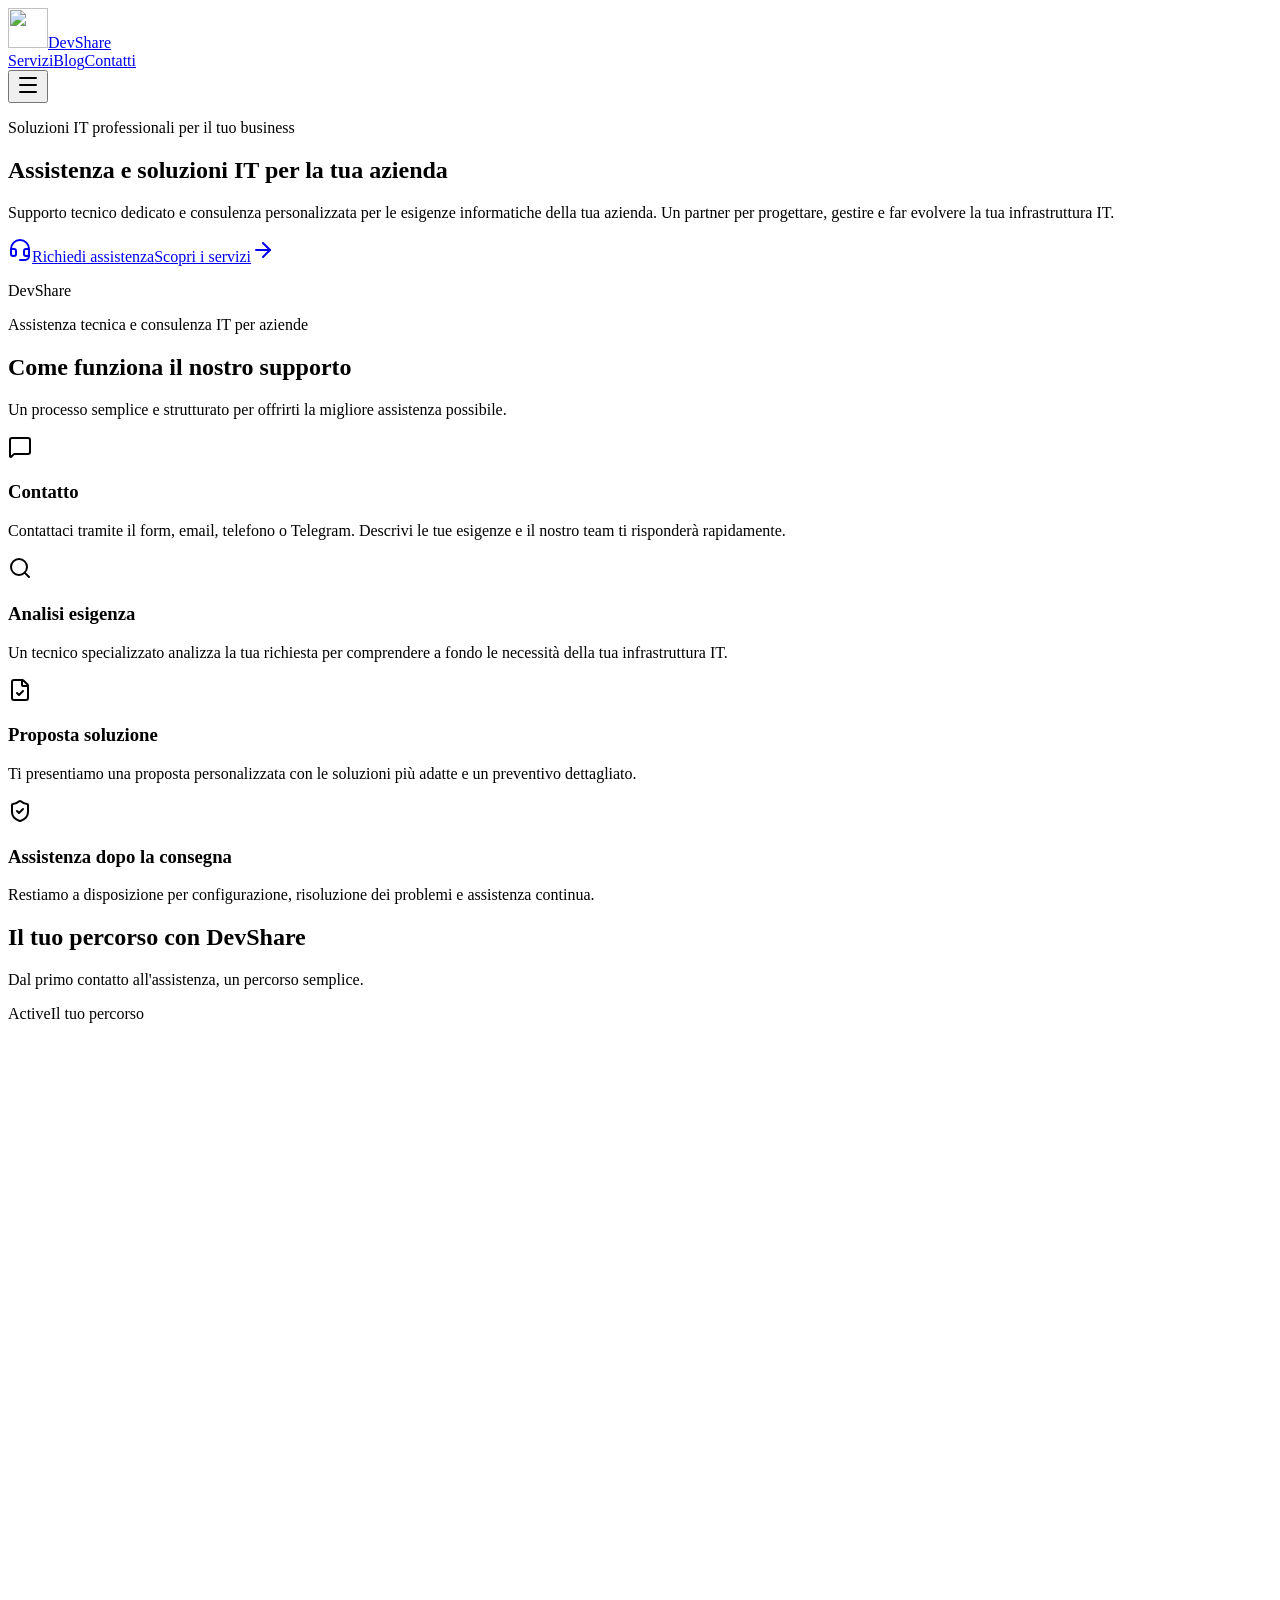
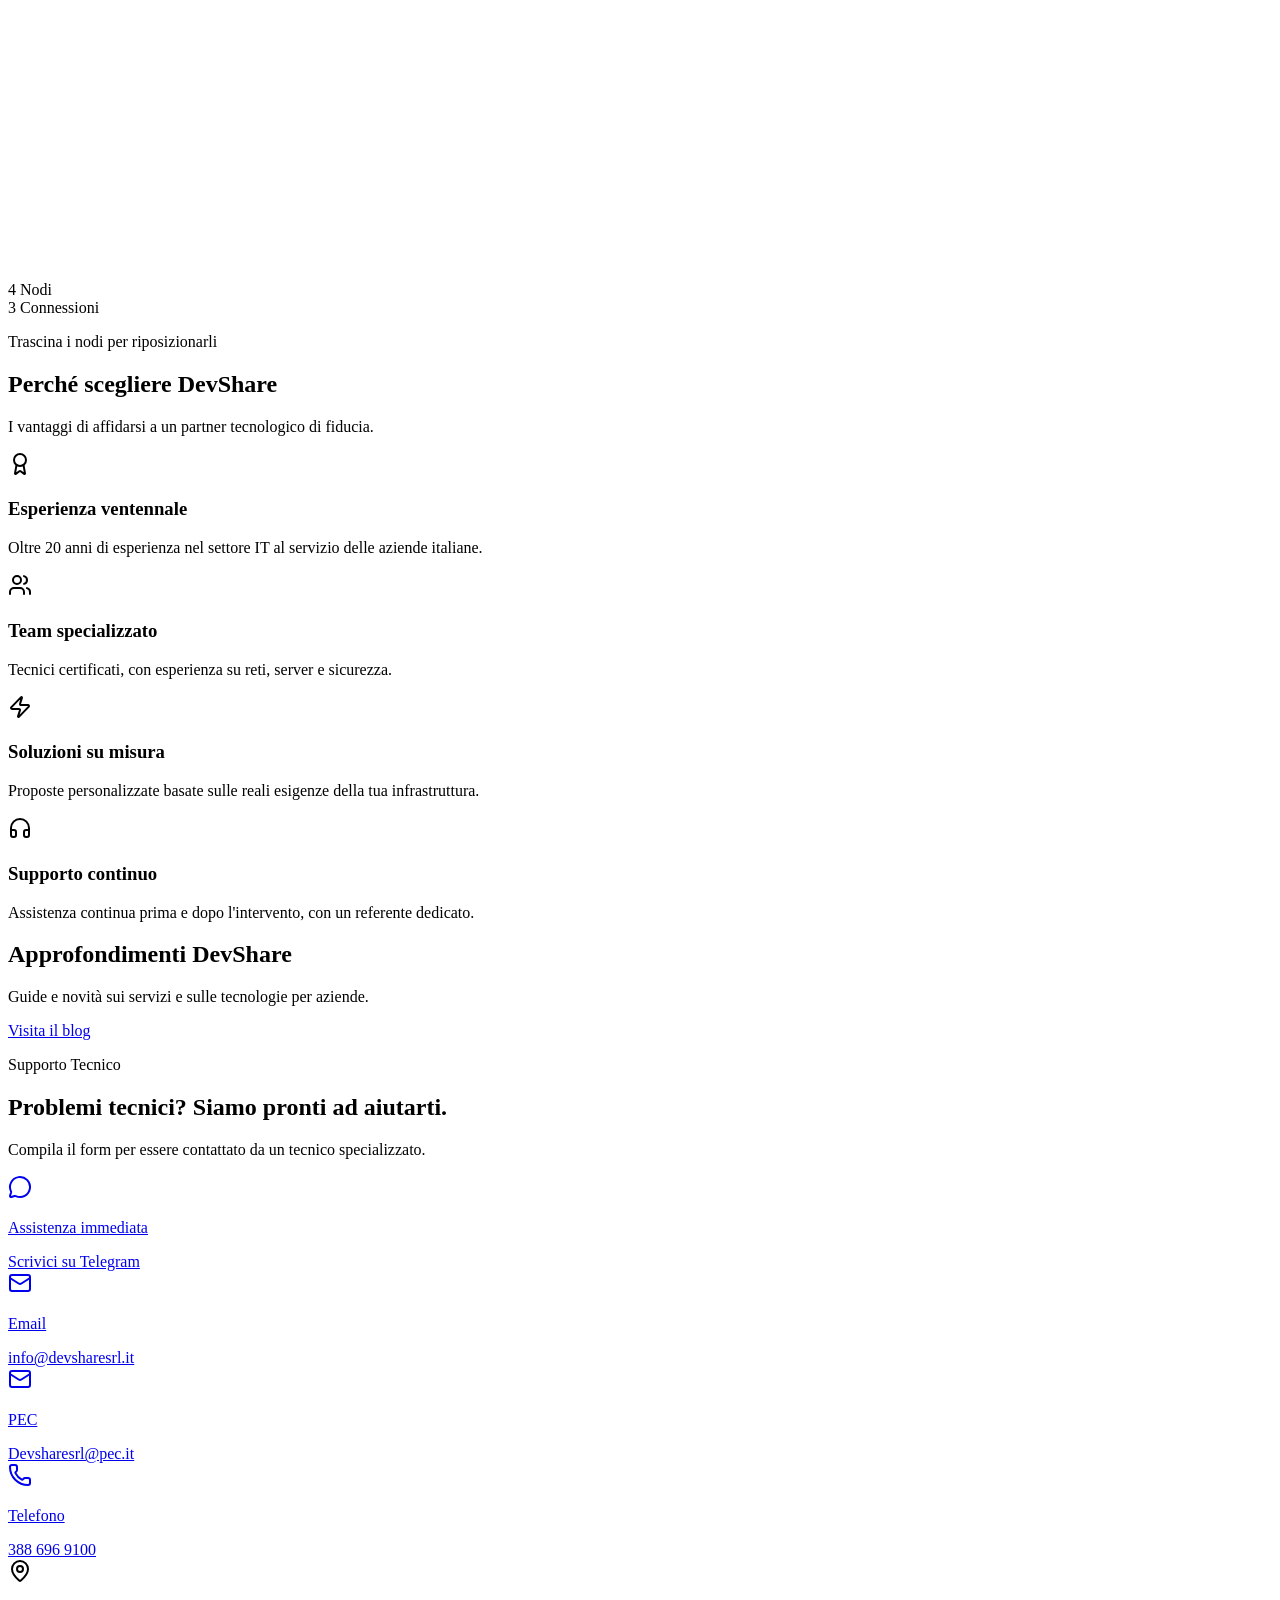
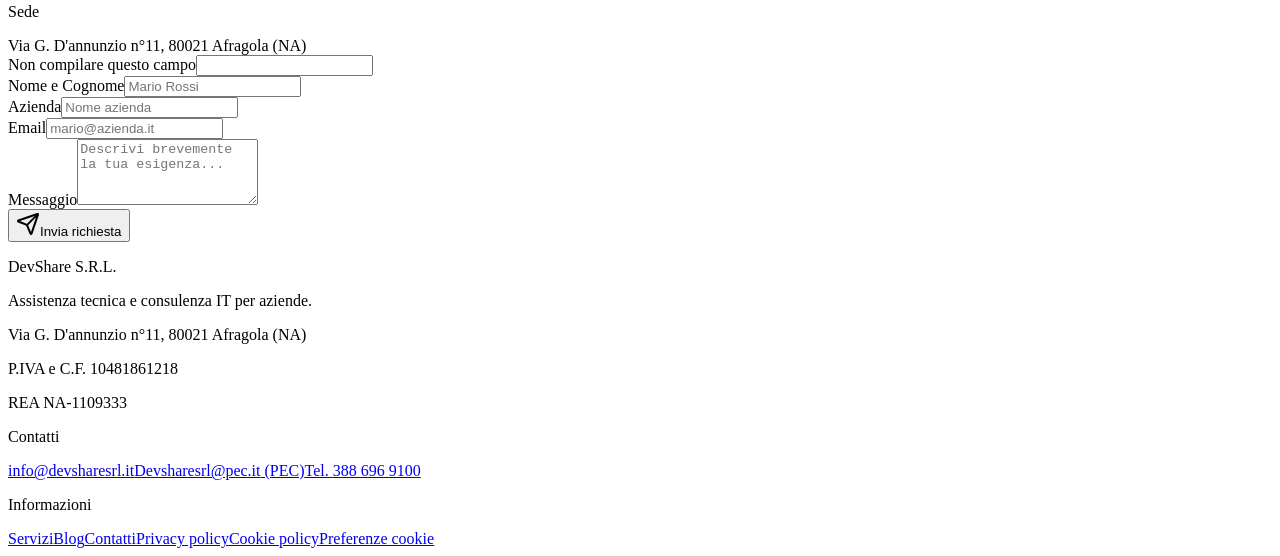
==== index.html @ c490ff18 "Anteprima blog con grafiche (noindex): build di blog-grafiche-sorgente@b0d4463" ====
<!doctype html>
<html lang="it">
  <head>
    <meta charset="UTF-8" />
    <!-- Consent Mode v2 negato di default; GA4 G-FFNB1HBW8V caricato solo dopo il consenso iubenda «Misurazione». Deve restare il primo script. -->
    <script src="/devsharesrl-anteprima-blog/consenso/consenso-cookie.js" data-ga-id="G-FFNB1HBW8V" data-modalita="iubenda"></script>
    <meta name="viewport" content="width=device-width, initial-scale=1.0" />
    <link rel="icon" type="image/png" href="/devsharesrl-anteprima-blog/favicon.png" />
    <script type="module" crossorigin src="/devsharesrl-anteprima-blog/assets/index-B3CgGlTJ.js"></script>
    <link rel="modulepreload" crossorigin href="/devsharesrl-anteprima-blog/assets/react-CnDp_y8m.js">
    <link rel="stylesheet" crossorigin href="/devsharesrl-anteprima-blog/assets/index-C3fz0t-a.css">
      <title>DevShare SRL - Assistenza e soluzioni IT per aziende</title>
    <meta name="description" content="DevShare SRL: assistenza tecnica, consulenza informatica e soluzioni IT per aziende. Supporto dedicato per reti, computer, sicurezza e siti web." />
    <meta name="robots" content="noindex, nofollow" />
    <link rel="canonical" href="https://www.devsharesrl.it/" />
    <meta property="og:locale" content="it_IT" />
    <meta property="og:site_name" content="DevShare SRL" />
    <meta property="og:type" content="website" />
    <meta property="og:title" content="DevShare SRL - Assistenza e soluzioni IT per aziende" />
    <meta property="og:description" content="DevShare SRL: assistenza tecnica, consulenza informatica e soluzioni IT per aziende. Supporto dedicato per reti, computer, sicurezza e siti web." />
    <meta property="og:url" content="https://www.devsharesrl.it/" />
    <meta property="og:image" content="https://www.devsharesrl.it/og-devshare.png" />
    <meta property="og:image:width" content="1200" />
    <meta property="og:image:height" content="630" />
    <meta name="twitter:card" content="summary_large_image" />
    <meta name="twitter:title" content="DevShare SRL - Assistenza e soluzioni IT per aziende" />
    <meta name="twitter:description" content="DevShare SRL: assistenza tecnica, consulenza informatica e soluzioni IT per aziende. Supporto dedicato per reti, computer, sicurezza e siti web." />
    <meta name="twitter:image" content="https://www.devsharesrl.it/og-devshare.png" />
    <script type="application/ld+json">{"@context":"https://schema.org","@type":"Organization","@id":"https://www.devsharesrl.it/#organization","name":"DevShare S.R.L.","alternateName":"DevShare","url":"https://www.devsharesrl.it/","logo":"https://www.devsharesrl.it/favicon.png","email":"info@devsharesrl.it","telephone":"+39 388 696 9100","vatID":"IT10481861218","taxID":"10481861218","identifier":[{"@type":"PropertyValue","propertyID":"P.IVA","value":"10481861218"},{"@type":"PropertyValue","propertyID":"REA","value":"NA-1109333"}],"address":{"@type":"PostalAddress","streetAddress":"Via G. D'annunzio n°11","addressLocality":"Afragola","addressRegion":"NA","postalCode":"80021","addressCountry":"IT"},"contactPoint":[{"@type":"ContactPoint","contactType":"customer support","email":"info@devsharesrl.it","telephone":"+39 388 696 9100","availableLanguage":["it"]}]}</script>
    <script type="application/ld+json">{"@context":"https://schema.org","@type":"WebSite","@id":"https://www.devsharesrl.it/#website","url":"https://www.devsharesrl.it/","name":"DevShare SRL","inLanguage":"it-IT","publisher":{"@id":"https://www.devsharesrl.it/#organization"}}</script>
  </head>
  <body>
    <div id="root"><link rel="preload" as="image" href="/devsharesrl-anteprima-blog/assets/logo-devshare-8V3gUMGo.png"/><div class="flex min-h-screen flex-col overflow-x-hidden"><header class="fixed inset-x-0 top-0 z-50 border-b border-border bg-background/95 backdrop-blur"><div class="mx-auto flex h-16 max-w-screen-2xl items-center justify-between gap-4 px-4 sm:px-6 lg:px-12"><a class="flex min-w-0 items-center gap-2" aria-label="DevShare — home" href="/devsharesrl-anteprima-blog" data-discover="true"><img src="/devsharesrl-anteprima-blog/assets/logo-devshare-8V3gUMGo.png" alt="" width="40" height="40" class="h-10 w-10 object-contain"/><span class="text-xl font-bold tracking-tight text-foreground sm:text-2xl">Dev<span class="text-primary">Share</span></span></a><nav aria-label="Menu principale" class="hidden items-center gap-6 text-sm md:flex"><a href="/devsharesrl-anteprima-blog/servizi/" data-discover="true">Servizi</a><a href="/devsharesrl-anteprima-blog/blog/" data-discover="true">Blog</a><a href="/devsharesrl-anteprima-blog/contatti/" data-discover="true">Contatti</a></nav><button data-slot="button" data-variant="ghost" data-size="icon" class="inline-flex shrink-0 items-center justify-center gap-2 rounded-md text-sm font-medium whitespace-nowrap transition-all outline-none focus-visible:border-ring focus-visible:ring-[3px] focus-visible:ring-ring/50 disabled:pointer-events-none disabled:opacity-50 aria-invalid:border-destructive aria-invalid:ring-destructive/20 [&amp;_svg]:pointer-events-none [&amp;_svg]:shrink-0 [&amp;_svg:not([class*=&#x27;size-&#x27;])]:size-4 hover:bg-accent hover:text-accent-foreground size-9 md:hidden" aria-label="Menu" aria-expanded="false"><svg xmlns="http://www.w3.org/2000/svg" width="24" height="24" viewBox="0 0 24 24" fill="none" stroke="currentColor" stroke-width="2" stroke-linecap="round" stroke-linejoin="round" class="lucide lucide-menu h-5 w-5" aria-hidden="true"><path d="M4 5h16"></path><path d="M4 12h16"></path><path d="M4 19h16"></path></svg></button></div></header><main class="flex-1 pt-16"><section class="dark-section"><div class="mx-auto grid min-h-[calc(100dvh-4rem)] max-w-7xl items-center gap-12 px-4 py-16 sm:px-6 lg:grid-cols-2 lg:px-8"><div><p class="mb-6 inline-flex rounded-full border border-primary/40 bg-primary/10 px-4 py-1.5 text-sm font-medium text-primary">Soluzioni IT professionali per il tuo business</p><h1 class="text-4xl font-bold tracking-tight text-foreground sm:text-5xl lg:text-6xl">Assistenza e soluzioni <span class="text-primary">IT</span> per la tua azienda</h1><p class="mt-6 text-lg leading-8 text-muted-foreground">Supporto tecnico dedicato e consulenza personalizzata per le esigenze informatiche della tua azienda. Un partner per progettare, gestire e far evolvere la tua infrastruttura IT.</p><div class="mt-10 flex flex-wrap gap-4"><a href="https://t.me/DevShare_Assistenza_bot" target="_blank" rel="noopener noreferrer" data-slot="button" data-variant="default" data-size="lg" class="inline-flex shrink-0 items-center justify-center gap-2 text-sm font-medium whitespace-nowrap transition-all outline-none focus-visible:border-ring focus-visible:ring-[3px] focus-visible:ring-ring/50 disabled:pointer-events-none disabled:opacity-50 aria-invalid:border-destructive aria-invalid:ring-destructive/20 [&amp;_svg]:pointer-events-none [&amp;_svg]:shrink-0 [&amp;_svg:not([class*=&#x27;size-&#x27;])]:size-4 bg-primary text-primary-foreground hover:bg-primary/90 h-10 rounded-md px-6 has-[&gt;svg]:px-4"><svg xmlns="http://www.w3.org/2000/svg" width="24" height="24" viewBox="0 0 24 24" fill="none" stroke="currentColor" stroke-width="2" stroke-linecap="round" stroke-linejoin="round" class="lucide lucide-headset mr-2 h-5 w-5" aria-hidden="true"><path d="M3 11h3a2 2 0 0 1 2 2v3a2 2 0 0 1-2 2H5a2 2 0 0 1-2-2v-5Zm0 0a9 9 0 1 1 18 0m0 0v5a2 2 0 0 1-2 2h-1a2 2 0 0 1-2-2v-3a2 2 0 0 1 2-2h3Z"></path><path d="M21 16v2a4 4 0 0 1-4 4h-5"></path></svg>Richiedi assistenza</a><a class="inline-flex shrink-0 items-center justify-center gap-2 text-sm font-medium whitespace-nowrap transition-all outline-none focus-visible:border-ring focus-visible:ring-[3px] focus-visible:ring-ring/50 disabled:pointer-events-none disabled:opacity-50 aria-invalid:border-destructive aria-invalid:ring-destructive/20 [&amp;_svg]:pointer-events-none [&amp;_svg]:shrink-0 [&amp;_svg:not([class*=&#x27;size-&#x27;])]:size-4 border shadow-xs h-10 rounded-md px-6 has-[&gt;svg]:px-4 border-white/40 bg-transparent text-white hover:bg-white/10 hover:text-white" href="/devsharesrl-anteprima-blog/servizi/" data-discover="true">Scopri i servizi<svg xmlns="http://www.w3.org/2000/svg" width="24" height="24" viewBox="0 0 24 24" fill="none" stroke="currentColor" stroke-width="2" stroke-linecap="round" stroke-linejoin="round" class="lucide lucide-arrow-right ml-2 h-5 w-5" aria-hidden="true"><path d="M5 12h14"></path><path d="m12 5 7 7-7 7"></path></svg></a></div></div><div class="hidden justify-center lg:flex"><div aria-hidden="true" class="relative h-[420px] w-[320px] overflow-hidden rounded-3xl border border-white/10 bg-gradient-to-br from-secondary via-secondary/80 to-primary/70 shadow-2xl"><div class="absolute inset-0 opacity-30 [background-image:linear-gradient(rgba(255,255,255,.15)_1px,transparent_1px),linear-gradient(90deg,rgba(255,255,255,.15)_1px,transparent_1px)] [background-size:32px_32px]"></div><div class="absolute bottom-8 left-8 right-8 text-white"><p class="text-5xl font-bold tracking-tight">Dev<span class="text-primary-foreground/80">Share</span></p><p class="mt-3 text-sm text-white/80">Assistenza tecnica e consulenza IT per aziende</p></div></div></div></div></section><div id="servizi"><section class="py-20"><div class="mx-auto min-w-0 max-w-7xl px-4 sm:px-6 lg:px-8"><div class="mx-auto min-w-0 max-w-2xl text-center"><h2 class="text-3xl font-bold tracking-tight sm:text-4xl">Come funziona il nostro supporto</h2><p class="mt-4 text-lg text-muted-foreground">Un processo semplice e strutturato per offrirti la migliore assistenza possibile.</p></div><div class="mt-16 grid gap-8 sm:grid-cols-2 lg:grid-cols-4"><div data-slot="card" class="flex flex-col gap-6 rounded-xl border py-6 text-card-foreground shadow-sm relative overflow-visible border-border/50 bg-card/50"><div class="pointer-events-none absolute -inset-px hidden rounded-[inherit] border transition-opacity duration-300 opacity-100"></div><div style="--glow-blur:0px;--glow-spread:40;--glow-border-width:2px;--glow-gradient-times:5;--glow-gradient:radial-gradient(circle, #dd7bbb 10%, #dd7bbb00 20%),
              radial-gradient(circle at 40% 40%, #d79f1e 5%, #d79f1e00 15%),
              radial-gradient(circle at 60% 60%, #5a922c 10%, #5a922c00 20%),
              radial-gradient(circle at 40% 60%, #4c7894 10%, #4c789400 20%),
              repeating-conic-gradient(
                from 236.84deg at 50% 50%,
                #dd7bbb 0%,
                #d79f1e calc(25% / var(--glow-gradient-times)),
                #5a922c calc(50% / var(--glow-gradient-times)),
                #4c7894 calc(75% / var(--glow-gradient-times)),
                #dd7bbb calc(100% / var(--glow-gradient-times))
              )" class="pointer-events-none absolute inset-0 rounded-[inherit] transition-opacity duration-300 opacity-100"><div class="rounded-[inherit] after:absolute after:inset-[calc(-1*var(--glow-border-width))] after:rounded-[inherit] after:content-[&quot;&quot;] after:[border:var(--glow-border-width)_solid_transparent] after:[background:var(--glow-gradient)] after:[background-attachment:fixed] after:opacity-[var(--glow-active,0)] after:transition-opacity after:duration-300 after:[mask-clip:padding-box,border-box] after:[mask-composite:intersect] after:[mask-image:linear-gradient(#0000,#0000),conic-gradient(from_calc((var(--glow-start,0)-var(--glow-spread))*1deg),#0000_0deg,#fff,#0000_calc(var(--glow-spread)*2deg))]"></div></div><div data-slot="card-content" class="px-6 relative pt-6"><div class="mb-4 flex h-12 w-12 items-center justify-center rounded-xl bg-primary/10 text-primary"><svg xmlns="http://www.w3.org/2000/svg" width="24" height="24" viewBox="0 0 24 24" fill="none" stroke="currentColor" stroke-width="2" stroke-linecap="round" stroke-linejoin="round" class="lucide lucide-message-square h-6 w-6" aria-hidden="true"><path d="M22 17a2 2 0 0 1-2 2H6.828a2 2 0 0 0-1.414.586l-2.202 2.202A.71.71 0 0 1 2 21.286V5a2 2 0 0 1 2-2h16a2 2 0 0 1 2 2z"></path></svg></div><h3 class="mb-2 text-lg font-semibold">Contatto</h3><p class="text-sm text-muted-foreground leading-relaxed">Contattaci tramite il form, email, telefono o Telegram. Descrivi le tue esigenze e il nostro team ti risponderà rapidamente.</p></div></div><div data-slot="card" class="flex flex-col gap-6 rounded-xl border py-6 text-card-foreground shadow-sm relative overflow-visible border-border/50 bg-card/50"><div class="pointer-events-none absolute -inset-px hidden rounded-[inherit] border transition-opacity duration-300 opacity-100"></div><div style="--glow-blur:0px;--glow-spread:40;--glow-border-width:2px;--glow-gradient-times:5;--glow-gradient:radial-gradient(circle, #dd7bbb 10%, #dd7bbb00 20%),
              radial-gradient(circle at 40% 40%, #d79f1e 5%, #d79f1e00 15%),
              radial-gradient(circle at 60% 60%, #5a922c 10%, #5a922c00 20%),
              radial-gradient(circle at 40% 60%, #4c7894 10%, #4c789400 20%),
              repeating-conic-gradient(
                from 236.84deg at 50% 50%,
                #dd7bbb 0%,
                #d79f1e calc(25% / var(--glow-gradient-times)),
                #5a922c calc(50% / var(--glow-gradient-times)),
                #4c7894 calc(75% / var(--glow-gradient-times)),
                #dd7bbb calc(100% / var(--glow-gradient-times))
              )" class="pointer-events-none absolute inset-0 rounded-[inherit] transition-opacity duration-300 opacity-100"><div class="rounded-[inherit] after:absolute after:inset-[calc(-1*var(--glow-border-width))] after:rounded-[inherit] after:content-[&quot;&quot;] after:[border:var(--glow-border-width)_solid_transparent] after:[background:var(--glow-gradient)] after:[background-attachment:fixed] after:opacity-[var(--glow-active,0)] after:transition-opacity after:duration-300 after:[mask-clip:padding-box,border-box] after:[mask-composite:intersect] after:[mask-image:linear-gradient(#0000,#0000),conic-gradient(from_calc((var(--glow-start,0)-var(--glow-spread))*1deg),#0000_0deg,#fff,#0000_calc(var(--glow-spread)*2deg))]"></div></div><div data-slot="card-content" class="px-6 relative pt-6"><div class="mb-4 flex h-12 w-12 items-center justify-center rounded-xl bg-primary/10 text-primary"><svg xmlns="http://www.w3.org/2000/svg" width="24" height="24" viewBox="0 0 24 24" fill="none" stroke="currentColor" stroke-width="2" stroke-linecap="round" stroke-linejoin="round" class="lucide lucide-search h-6 w-6" aria-hidden="true"><path d="m21 21-4.34-4.34"></path><circle cx="11" cy="11" r="8"></circle></svg></div><h3 class="mb-2 text-lg font-semibold">Analisi esigenza</h3><p class="text-sm text-muted-foreground leading-relaxed">Un tecnico specializzato analizza la tua richiesta per comprendere a fondo le necessità della tua infrastruttura IT.</p></div></div><div data-slot="card" class="flex flex-col gap-6 rounded-xl border py-6 text-card-foreground shadow-sm relative overflow-visible border-border/50 bg-card/50"><div class="pointer-events-none absolute -inset-px hidden rounded-[inherit] border transition-opacity duration-300 opacity-100"></div><div style="--glow-blur:0px;--glow-spread:40;--glow-border-width:2px;--glow-gradient-times:5;--glow-gradient:radial-gradient(circle, #dd7bbb 10%, #dd7bbb00 20%),
              radial-gradient(circle at 40% 40%, #d79f1e 5%, #d79f1e00 15%),
              radial-gradient(circle at 60% 60%, #5a922c 10%, #5a922c00 20%),
              radial-gradient(circle at 40% 60%, #4c7894 10%, #4c789400 20%),
              repeating-conic-gradient(
                from 236.84deg at 50% 50%,
                #dd7bbb 0%,
                #d79f1e calc(25% / var(--glow-gradient-times)),
                #5a922c calc(50% / var(--glow-gradient-times)),
                #4c7894 calc(75% / var(--glow-gradient-times)),
                #dd7bbb calc(100% / var(--glow-gradient-times))
              )" class="pointer-events-none absolute inset-0 rounded-[inherit] transition-opacity duration-300 opacity-100"><div class="rounded-[inherit] after:absolute after:inset-[calc(-1*var(--glow-border-width))] after:rounded-[inherit] after:content-[&quot;&quot;] after:[border:var(--glow-border-width)_solid_transparent] after:[background:var(--glow-gradient)] after:[background-attachment:fixed] after:opacity-[var(--glow-active,0)] after:transition-opacity after:duration-300 after:[mask-clip:padding-box,border-box] after:[mask-composite:intersect] after:[mask-image:linear-gradient(#0000,#0000),conic-gradient(from_calc((var(--glow-start,0)-var(--glow-spread))*1deg),#0000_0deg,#fff,#0000_calc(var(--glow-spread)*2deg))]"></div></div><div data-slot="card-content" class="px-6 relative pt-6"><div class="mb-4 flex h-12 w-12 items-center justify-center rounded-xl bg-primary/10 text-primary"><svg xmlns="http://www.w3.org/2000/svg" width="24" height="24" viewBox="0 0 24 24" fill="none" stroke="currentColor" stroke-width="2" stroke-linecap="round" stroke-linejoin="round" class="lucide lucide-file-check h-6 w-6" aria-hidden="true"><path d="M6 22a2 2 0 0 1-2-2V4a2 2 0 0 1 2-2h8a2.4 2.4 0 0 1 1.704.706l3.588 3.588A2.4 2.4 0 0 1 20 8v12a2 2 0 0 1-2 2z"></path><path d="M14 2v5a1 1 0 0 0 1 1h5"></path><path d="m9 15 2 2 4-4"></path></svg></div><h3 class="mb-2 text-lg font-semibold">Proposta soluzione</h3><p class="text-sm text-muted-foreground leading-relaxed">Ti presentiamo una proposta personalizzata con le soluzioni più adatte e un preventivo dettagliato.</p></div></div><div data-slot="card" class="flex flex-col gap-6 rounded-xl border py-6 text-card-foreground shadow-sm relative overflow-visible border-border/50 bg-card/50"><div class="pointer-events-none absolute -inset-px hidden rounded-[inherit] border transition-opacity duration-300 opacity-100"></div><div style="--glow-blur:0px;--glow-spread:40;--glow-border-width:2px;--glow-gradient-times:5;--glow-gradient:radial-gradient(circle, #dd7bbb 10%, #dd7bbb00 20%),
              radial-gradient(circle at 40% 40%, #d79f1e 5%, #d79f1e00 15%),
              radial-gradient(circle at 60% 60%, #5a922c 10%, #5a922c00 20%),
              radial-gradient(circle at 40% 60%, #4c7894 10%, #4c789400 20%),
              repeating-conic-gradient(
                from 236.84deg at 50% 50%,
                #dd7bbb 0%,
                #d79f1e calc(25% / var(--glow-gradient-times)),
                #5a922c calc(50% / var(--glow-gradient-times)),
                #4c7894 calc(75% / var(--glow-gradient-times)),
                #dd7bbb calc(100% / var(--glow-gradient-times))
              )" class="pointer-events-none absolute inset-0 rounded-[inherit] transition-opacity duration-300 opacity-100"><div class="rounded-[inherit] after:absolute after:inset-[calc(-1*var(--glow-border-width))] after:rounded-[inherit] after:content-[&quot;&quot;] after:[border:var(--glow-border-width)_solid_transparent] after:[background:var(--glow-gradient)] after:[background-attachment:fixed] after:opacity-[var(--glow-active,0)] after:transition-opacity after:duration-300 after:[mask-clip:padding-box,border-box] after:[mask-composite:intersect] after:[mask-image:linear-gradient(#0000,#0000),conic-gradient(from_calc((var(--glow-start,0)-var(--glow-spread))*1deg),#0000_0deg,#fff,#0000_calc(var(--glow-spread)*2deg))]"></div></div><div data-slot="card-content" class="px-6 relative pt-6"><div class="mb-4 flex h-12 w-12 items-center justify-center rounded-xl bg-primary/10 text-primary"><svg xmlns="http://www.w3.org/2000/svg" width="24" height="24" viewBox="0 0 24 24" fill="none" stroke="currentColor" stroke-width="2" stroke-linecap="round" stroke-linejoin="round" class="lucide lucide-shield-check h-6 w-6" aria-hidden="true"><path d="M20 13c0 5-3.5 7.5-7.66 8.95a1 1 0 0 1-.67-.01C7.5 20.5 4 18 4 13V6a1 1 0 0 1 1-1c2 0 4.5-1.2 6.24-2.72a1.17 1.17 0 0 1 1.52 0C14.51 3.81 17 5 19 5a1 1 0 0 1 1 1z"></path><path d="m9 12 2 2 4-4"></path></svg></div><h3 class="mb-2 text-lg font-semibold">Assistenza dopo la consegna</h3><p class="text-sm text-muted-foreground leading-relaxed">Restiamo a disposizione per configurazione, risoluzione dei problemi e assistenza continua.</p></div></div></div></div></section><section class="py-20"><div class="mx-auto min-w-0 max-w-7xl px-4 sm:px-6 lg:px-8"><div class="mx-auto min-w-0 max-w-2xl text-center"><h2 class="text-3xl font-bold tracking-tight sm:text-4xl">Il tuo percorso con DevShare</h2><p class="mt-4 text-lg text-muted-foreground">Dal primo contatto all&#x27;assistenza, un percorso semplice.</p></div><div class="mt-12"><div class="relative w-full overflow-hidden rounded-2xl border border-border/40 bg-background/60 p-3 backdrop-blur sm:p-6"><div class="mb-4 flex flex-wrap items-center justify-between gap-3"><div class="flex items-center gap-3"><span data-slot="badge" data-variant="outline" class="inline-flex w-fit shrink-0 items-center justify-center gap-1 overflow-hidden border whitespace-nowrap transition-[color,box-shadow] focus-visible:border-ring focus-visible:ring-[3px] focus-visible:ring-ring/50 aria-invalid:border-destructive aria-invalid:ring-destructive/20 [&amp;&gt;svg]:pointer-events-none [&amp;&gt;svg]:size-3 [a&amp;]:hover:bg-accent [a&amp;]:hover:text-accent-foreground rounded-full border-primary/40 bg-primary/10 px-3 py-1 text-xs font-semibold uppercase tracking-[0.25em] text-primary">Active</span><span class="text-xs uppercase tracking-[0.25em] text-foreground/50 sm:text-sm">Il tuo percorso</span></div></div><div class="relative h-[320px] w-full overflow-auto rounded-xl border border-border/30 bg-background/40 sm:h-[450px]" style="min-height:320px" role="region" aria-label="Diagramma del percorso" tabindex="0"><div class="relative mx-auto" style="width:600px;min-width:600px;min-height:278px"><svg class="pointer-events-none absolute left-0 top-0" width="600" height="278" style="overflow:visible" aria-hidden="true"><path d="M180,164 C200,164 200,64 220,64" fill="none" class="stroke-primary" stroke-width="2" stroke-dasharray="8,6" stroke-linecap="round" opacity="0.5"></path><path d="M180,164 C200,164 200,214 220,214" fill="none" class="stroke-primary" stroke-width="2" stroke-dasharray="8,6" stroke-linecap="round" opacity="0.5"></path><path d="M380,64 C400,64 400,64 420,64" fill="none" class="stroke-primary" stroke-width="2" stroke-dasharray="8,6" stroke-linecap="round" opacity="0.5"></path></svg><div role="button" tabindex="0" class="absolute cursor-grab focus:outline-none focus-visible:ring-2 focus-visible:ring-ring focus-visible:ring-offset-2 focus-visible:ring-offset-background" aria-grabbed="false" draggable="false" style="width:160px;transform-origin:0 0;opacity:0;transform:translateX(20px) translateY(120px) scale(0.8);-webkit-touch-callout:none;-webkit-user-select:none;user-select:none;touch-action:none"><div data-slot="card" class="flex flex-col gap-6 shadow-sm group/node relative w-full overflow-hidden rounded-xl border p-2.5 backdrop-blur transition-all hover:shadow-lg border-primary/40 text-primary bg-background/70" role="article" aria-label="trigger node: Visualizza i servizi"><div class="absolute inset-0 bg-gradient-to-br from-primary/[0.04] via-transparent to-transparent opacity-0 transition-opacity duration-300 group-hover/node:opacity-100"></div><div class="relative space-y-2"><div class="flex items-center gap-2"><div class="flex h-8 w-8 shrink-0 items-center justify-center rounded-lg border backdrop-blur border-primary/40 text-primary bg-background/80" aria-hidden="true"><svg xmlns="http://www.w3.org/2000/svg" width="24" height="24" viewBox="0 0 24 24" fill="none" stroke="currentColor" stroke-width="2" stroke-linecap="round" stroke-linejoin="round" class="lucide lucide-layout-grid h-4 w-4" aria-hidden="true"><rect width="7" height="7" x="3" y="3" rx="1"></rect><rect width="7" height="7" x="14" y="3" rx="1"></rect><rect width="7" height="7" x="14" y="14" rx="1"></rect><rect width="7" height="7" x="3" y="14" rx="1"></rect></svg></div><div class="min-w-0 flex-1"><span data-slot="badge" data-variant="outline" class="inline-flex w-fit shrink-0 items-center justify-center gap-1 overflow-hidden border font-medium whitespace-nowrap transition-[color,box-shadow] focus-visible:border-ring focus-visible:ring-[3px] focus-visible:ring-ring/50 aria-invalid:border-destructive aria-invalid:ring-destructive/20 [&amp;&gt;svg]:pointer-events-none [&amp;&gt;svg]:size-3 [a&amp;]:hover:bg-accent [a&amp;]:hover:text-accent-foreground mb-0.5 rounded-full border-border/40 bg-background/80 px-1.5 py-0 text-[9px] uppercase tracking-[0.15em] text-foreground/60">trigger</span><h3 class="text-xs leading-tight font-semibold tracking-tight text-foreground">Visualizza i servizi</h3></div></div><p class="line-clamp-2 text-[10px] leading-relaxed text-foreground/70">Scopri cosa facciamo</p></div></div></div><div role="button" tabindex="0" class="absolute cursor-grab focus:outline-none focus-visible:ring-2 focus-visible:ring-ring focus-visible:ring-offset-2 focus-visible:ring-offset-background" aria-grabbed="false" draggable="false" style="width:160px;transform-origin:0 0;opacity:0;transform:translateX(220px) translateY(20px) scale(0.8);-webkit-touch-callout:none;-webkit-user-select:none;user-select:none;touch-action:none"><div data-slot="card" class="flex flex-col gap-6 shadow-sm group/node relative w-full overflow-hidden rounded-xl border p-2.5 backdrop-blur transition-all hover:shadow-lg border-primary/40 text-primary bg-background/70" role="article" aria-label="action node: Contattaci"><div class="absolute inset-0 bg-gradient-to-br from-primary/[0.04] via-transparent to-transparent opacity-0 transition-opacity duration-300 group-hover/node:opacity-100"></div><div class="relative space-y-2"><div class="flex items-center gap-2"><div class="flex h-8 w-8 shrink-0 items-center justify-center rounded-lg border backdrop-blur border-primary/40 text-primary bg-background/80" aria-hidden="true"><svg xmlns="http://www.w3.org/2000/svg" width="24" height="24" viewBox="0 0 24 24" fill="none" stroke="currentColor" stroke-width="2" stroke-linecap="round" stroke-linejoin="round" class="lucide lucide-message-square h-4 w-4" aria-hidden="true"><path d="M22 17a2 2 0 0 1-2 2H6.828a2 2 0 0 0-1.414.586l-2.202 2.202A.71.71 0 0 1 2 21.286V5a2 2 0 0 1 2-2h16a2 2 0 0 1 2 2z"></path></svg></div><div class="min-w-0 flex-1"><span data-slot="badge" data-variant="outline" class="inline-flex w-fit shrink-0 items-center justify-center gap-1 overflow-hidden border font-medium whitespace-nowrap transition-[color,box-shadow] focus-visible:border-ring focus-visible:ring-[3px] focus-visible:ring-ring/50 aria-invalid:border-destructive aria-invalid:ring-destructive/20 [&amp;&gt;svg]:pointer-events-none [&amp;&gt;svg]:size-3 [a&amp;]:hover:bg-accent [a&amp;]:hover:text-accent-foreground mb-0.5 rounded-full border-border/40 bg-background/80 px-1.5 py-0 text-[9px] uppercase tracking-[0.15em] text-foreground/60">action</span><h3 class="text-xs leading-tight font-semibold tracking-tight text-foreground">Contattaci</h3></div></div><p class="line-clamp-2 text-[10px] leading-relaxed text-foreground/70">Scrivici o chiamaci</p></div></div></div><div role="button" tabindex="0" class="absolute cursor-grab focus:outline-none focus-visible:ring-2 focus-visible:ring-ring focus-visible:ring-offset-2 focus-visible:ring-offset-background" aria-grabbed="false" draggable="false" style="width:160px;transform-origin:0 0;opacity:0;transform:translateX(220px) translateY(170px) scale(0.8);-webkit-touch-callout:none;-webkit-user-select:none;user-select:none;touch-action:none"><div data-slot="card" class="flex flex-col gap-6 shadow-sm group/node relative w-full overflow-hidden rounded-xl border p-2.5 backdrop-blur transition-all hover:shadow-lg border-primary/40 text-primary bg-background/70" role="article" aria-label="action node: Hai un problema?"><div class="absolute inset-0 bg-gradient-to-br from-primary/[0.04] via-transparent to-transparent opacity-0 transition-opacity duration-300 group-hover/node:opacity-100"></div><div class="relative space-y-2"><div class="flex items-center gap-2"><div class="flex h-8 w-8 shrink-0 items-center justify-center rounded-lg border backdrop-blur border-primary/40 text-primary bg-background/80" aria-hidden="true"><svg xmlns="http://www.w3.org/2000/svg" width="24" height="24" viewBox="0 0 24 24" fill="none" stroke="currentColor" stroke-width="2" stroke-linecap="round" stroke-linejoin="round" class="lucide lucide-life-buoy h-4 w-4" aria-hidden="true"><circle cx="12" cy="12" r="10"></circle><path d="m4.93 4.93 4.24 4.24"></path><path d="m14.83 9.17 4.24-4.24"></path><path d="m14.83 14.83 4.24 4.24"></path><path d="m9.17 14.83-4.24 4.24"></path><circle cx="12" cy="12" r="4"></circle></svg></div><div class="min-w-0 flex-1"><span data-slot="badge" data-variant="outline" class="inline-flex w-fit shrink-0 items-center justify-center gap-1 overflow-hidden border font-medium whitespace-nowrap transition-[color,box-shadow] focus-visible:border-ring focus-visible:ring-[3px] focus-visible:ring-ring/50 aria-invalid:border-destructive aria-invalid:ring-destructive/20 [&amp;&gt;svg]:pointer-events-none [&amp;&gt;svg]:size-3 [a&amp;]:hover:bg-accent [a&amp;]:hover:text-accent-foreground mb-0.5 rounded-full border-border/40 bg-background/80 px-1.5 py-0 text-[9px] uppercase tracking-[0.15em] text-foreground/60">action</span><h3 class="text-xs leading-tight font-semibold tracking-tight text-foreground">Hai un problema?</h3></div></div><p class="line-clamp-2 text-[10px] leading-relaxed text-foreground/70">Scrivi all&#x27;assistenza</p></div></div></div><div role="button" tabindex="0" class="absolute cursor-grab focus:outline-none focus-visible:ring-2 focus-visible:ring-ring focus-visible:ring-offset-2 focus-visible:ring-offset-background" aria-grabbed="false" draggable="false" style="width:160px;transform-origin:0 0;opacity:0;transform:translateX(420px) translateY(20px) scale(0.8);-webkit-touch-callout:none;-webkit-user-select:none;user-select:none;touch-action:none"><div data-slot="card" class="flex flex-col gap-6 shadow-sm group/node relative w-full overflow-hidden rounded-xl border p-2.5 backdrop-blur transition-all hover:shadow-lg border-primary/40 text-primary bg-background/70" role="article" aria-label="action node: Proposta su misura"><div class="absolute inset-0 bg-gradient-to-br from-primary/[0.04] via-transparent to-transparent opacity-0 transition-opacity duration-300 group-hover/node:opacity-100"></div><div class="relative space-y-2"><div class="flex items-center gap-2"><div class="flex h-8 w-8 shrink-0 items-center justify-center rounded-lg border backdrop-blur border-primary/40 text-primary bg-background/80" aria-hidden="true"><svg xmlns="http://www.w3.org/2000/svg" width="24" height="24" viewBox="0 0 24 24" fill="none" stroke="currentColor" stroke-width="2" stroke-linecap="round" stroke-linejoin="round" class="lucide lucide-file-check h-4 w-4" aria-hidden="true"><path d="M6 22a2 2 0 0 1-2-2V4a2 2 0 0 1 2-2h8a2.4 2.4 0 0 1 1.704.706l3.588 3.588A2.4 2.4 0 0 1 20 8v12a2 2 0 0 1-2 2z"></path><path d="M14 2v5a1 1 0 0 0 1 1h5"></path><path d="m9 15 2 2 4-4"></path></svg></div><div class="min-w-0 flex-1"><span data-slot="badge" data-variant="outline" class="inline-flex w-fit shrink-0 items-center justify-center gap-1 overflow-hidden border font-medium whitespace-nowrap transition-[color,box-shadow] focus-visible:border-ring focus-visible:ring-[3px] focus-visible:ring-ring/50 aria-invalid:border-destructive aria-invalid:ring-destructive/20 [&amp;&gt;svg]:pointer-events-none [&amp;&gt;svg]:size-3 [a&amp;]:hover:bg-accent [a&amp;]:hover:text-accent-foreground mb-0.5 rounded-full border-border/40 bg-background/80 px-1.5 py-0 text-[9px] uppercase tracking-[0.15em] text-foreground/60">action</span><h3 class="text-xs leading-tight font-semibold tracking-tight text-foreground">Proposta su misura</h3></div></div><p class="line-clamp-2 text-[10px] leading-relaxed text-foreground/70">Soluzione e preventivo dedicati</p></div></div></div></div></div><div class="mt-4 flex flex-wrap items-center justify-between gap-3 rounded-lg border border-border/30 bg-background/40 px-4 py-2.5 backdrop-blur-sm" role="status" aria-live="polite"><div class="flex flex-wrap items-center gap-4 text-xs text-foreground/60"><div class="flex items-center gap-2"><div class="h-1.5 w-1.5 rounded-full bg-primary" aria-hidden="true"></div><span class="uppercase tracking-[0.15em]">4<!-- --> <!-- -->Nodi</span></div><div class="flex items-center gap-2"><div class="h-1.5 w-1.5 rounded-full bg-primary" aria-hidden="true"></div><span class="uppercase tracking-[0.15em]">3<!-- --> <!-- -->Connessioni</span></div></div><p class="text-[10px] uppercase tracking-[0.2em] text-foreground/40">Trascina i nodi per riposizionarli</p></div></div></div></div></section><section class="dark-section py-20"><div class="mx-auto min-w-0 max-w-7xl px-4 sm:px-6 lg:px-8"><div class="mx-auto min-w-0 max-w-2xl text-center"><h2 class="text-3xl font-bold tracking-tight text-foreground sm:text-4xl">Perché scegliere DevShare</h2><p class="mt-4 text-lg text-muted-foreground">I vantaggi di affidarsi a un partner tecnologico di fiducia.</p></div><div class="mt-16 grid gap-6 sm:grid-cols-2 lg:grid-cols-3"><div data-slot="card" class="flex flex-col gap-6 rounded-xl border py-6 text-card-foreground shadow-sm relative overflow-visible border-border/40 bg-card transition-shadow hover:shadow-md hover:shadow-black/30"><div class="pointer-events-none absolute -inset-px hidden rounded-[inherit] border transition-opacity duration-300 opacity-100"></div><div style="--glow-blur:0px;--glow-spread:40;--glow-border-width:2px;--glow-gradient-times:5;--glow-gradient:radial-gradient(circle, #dd7bbb 10%, #dd7bbb00 20%),
              radial-gradient(circle at 40% 40%, #d79f1e 5%, #d79f1e00 15%),
              radial-gradient(circle at 60% 60%, #5a922c 10%, #5a922c00 20%),
              radial-gradient(circle at 40% 60%, #4c7894 10%, #4c789400 20%),
              repeating-conic-gradient(
                from 236.84deg at 50% 50%,
                #dd7bbb 0%,
                #d79f1e calc(25% / var(--glow-gradient-times)),
                #5a922c calc(50% / var(--glow-gradient-times)),
                #4c7894 calc(75% / var(--glow-gradient-times)),
                #dd7bbb calc(100% / var(--glow-gradient-times))
              )" class="pointer-events-none absolute inset-0 rounded-[inherit] transition-opacity duration-300 opacity-100"><div class="rounded-[inherit] after:absolute after:inset-[calc(-1*var(--glow-border-width))] after:rounded-[inherit] after:content-[&quot;&quot;] after:[border:var(--glow-border-width)_solid_transparent] after:[background:var(--glow-gradient)] after:[background-attachment:fixed] after:opacity-[var(--glow-active,0)] after:transition-opacity after:duration-300 after:[mask-clip:padding-box,border-box] after:[mask-composite:intersect] after:[mask-image:linear-gradient(#0000,#0000),conic-gradient(from_calc((var(--glow-start,0)-var(--glow-spread))*1deg),#0000_0deg,#fff,#0000_calc(var(--glow-spread)*2deg))]"></div></div><div data-slot="card-content" class="px-6 relative pt-6"><div class="mb-4 flex h-10 w-10 items-center justify-center rounded-lg bg-primary/20 text-primary"><svg xmlns="http://www.w3.org/2000/svg" width="24" height="24" viewBox="0 0 24 24" fill="none" stroke="currentColor" stroke-width="2" stroke-linecap="round" stroke-linejoin="round" class="lucide lucide-award h-5 w-5" aria-hidden="true"><path d="m15.477 12.89 1.515 8.526a.5.5 0 0 1-.81.47l-3.58-2.687a1 1 0 0 0-1.197 0l-3.586 2.686a.5.5 0 0 1-.81-.469l1.514-8.526"></path><circle cx="12" cy="8" r="6"></circle></svg></div><h3 class="mb-2 font-semibold text-card-foreground">Esperienza ventennale</h3><p class="text-sm text-muted-foreground leading-relaxed">Oltre 20 anni di esperienza nel settore IT al servizio delle aziende italiane.</p></div></div><div data-slot="card" class="flex flex-col gap-6 rounded-xl border py-6 text-card-foreground shadow-sm relative overflow-visible border-border/40 bg-card transition-shadow hover:shadow-md hover:shadow-black/30"><div class="pointer-events-none absolute -inset-px hidden rounded-[inherit] border transition-opacity duration-300 opacity-100"></div><div style="--glow-blur:0px;--glow-spread:40;--glow-border-width:2px;--glow-gradient-times:5;--glow-gradient:radial-gradient(circle, #dd7bbb 10%, #dd7bbb00 20%),
              radial-gradient(circle at 40% 40%, #d79f1e 5%, #d79f1e00 15%),
              radial-gradient(circle at 60% 60%, #5a922c 10%, #5a922c00 20%),
              radial-gradient(circle at 40% 60%, #4c7894 10%, #4c789400 20%),
              repeating-conic-gradient(
                from 236.84deg at 50% 50%,
                #dd7bbb 0%,
                #d79f1e calc(25% / var(--glow-gradient-times)),
                #5a922c calc(50% / var(--glow-gradient-times)),
                #4c7894 calc(75% / var(--glow-gradient-times)),
                #dd7bbb calc(100% / var(--glow-gradient-times))
              )" class="pointer-events-none absolute inset-0 rounded-[inherit] transition-opacity duration-300 opacity-100"><div class="rounded-[inherit] after:absolute after:inset-[calc(-1*var(--glow-border-width))] after:rounded-[inherit] after:content-[&quot;&quot;] after:[border:var(--glow-border-width)_solid_transparent] after:[background:var(--glow-gradient)] after:[background-attachment:fixed] after:opacity-[var(--glow-active,0)] after:transition-opacity after:duration-300 after:[mask-clip:padding-box,border-box] after:[mask-composite:intersect] after:[mask-image:linear-gradient(#0000,#0000),conic-gradient(from_calc((var(--glow-start,0)-var(--glow-spread))*1deg),#0000_0deg,#fff,#0000_calc(var(--glow-spread)*2deg))]"></div></div><div data-slot="card-content" class="px-6 relative pt-6"><div class="mb-4 flex h-10 w-10 items-center justify-center rounded-lg bg-primary/20 text-primary"><svg xmlns="http://www.w3.org/2000/svg" width="24" height="24" viewBox="0 0 24 24" fill="none" stroke="currentColor" stroke-width="2" stroke-linecap="round" stroke-linejoin="round" class="lucide lucide-users h-5 w-5" aria-hidden="true"><path d="M16 21v-2a4 4 0 0 0-4-4H6a4 4 0 0 0-4 4v2"></path><path d="M16 3.128a4 4 0 0 1 0 7.744"></path><path d="M22 21v-2a4 4 0 0 0-3-3.87"></path><circle cx="9" cy="7" r="4"></circle></svg></div><h3 class="mb-2 font-semibold text-card-foreground">Team specializzato</h3><p class="text-sm text-muted-foreground leading-relaxed">Tecnici certificati, con esperienza su reti, server e sicurezza.</p></div></div><div data-slot="card" class="flex flex-col gap-6 rounded-xl border py-6 text-card-foreground shadow-sm relative overflow-visible border-border/40 bg-card transition-shadow hover:shadow-md hover:shadow-black/30"><div class="pointer-events-none absolute -inset-px hidden rounded-[inherit] border transition-opacity duration-300 opacity-100"></div><div style="--glow-blur:0px;--glow-spread:40;--glow-border-width:2px;--glow-gradient-times:5;--glow-gradient:radial-gradient(circle, #dd7bbb 10%, #dd7bbb00 20%),
              radial-gradient(circle at 40% 40%, #d79f1e 5%, #d79f1e00 15%),
              radial-gradient(circle at 60% 60%, #5a922c 10%, #5a922c00 20%),
              radial-gradient(circle at 40% 60%, #4c7894 10%, #4c789400 20%),
              repeating-conic-gradient(
                from 236.84deg at 50% 50%,
                #dd7bbb 0%,
                #d79f1e calc(25% / var(--glow-gradient-times)),
                #5a922c calc(50% / var(--glow-gradient-times)),
                #4c7894 calc(75% / var(--glow-gradient-times)),
                #dd7bbb calc(100% / var(--glow-gradient-times))
              )" class="pointer-events-none absolute inset-0 rounded-[inherit] transition-opacity duration-300 opacity-100"><div class="rounded-[inherit] after:absolute after:inset-[calc(-1*var(--glow-border-width))] after:rounded-[inherit] after:content-[&quot;&quot;] after:[border:var(--glow-border-width)_solid_transparent] after:[background:var(--glow-gradient)] after:[background-attachment:fixed] after:opacity-[var(--glow-active,0)] after:transition-opacity after:duration-300 after:[mask-clip:padding-box,border-box] after:[mask-composite:intersect] after:[mask-image:linear-gradient(#0000,#0000),conic-gradient(from_calc((var(--glow-start,0)-var(--glow-spread))*1deg),#0000_0deg,#fff,#0000_calc(var(--glow-spread)*2deg))]"></div></div><div data-slot="card-content" class="px-6 relative pt-6"><div class="mb-4 flex h-10 w-10 items-center justify-center rounded-lg bg-primary/20 text-primary"><svg xmlns="http://www.w3.org/2000/svg" width="24" height="24" viewBox="0 0 24 24" fill="none" stroke="currentColor" stroke-width="2" stroke-linecap="round" stroke-linejoin="round" class="lucide lucide-zap h-5 w-5" aria-hidden="true"><path d="M4 14a1 1 0 0 1-.78-1.63l9.9-10.2a.5.5 0 0 1 .86.46l-1.92 6.02A1 1 0 0 0 13 10h7a1 1 0 0 1 .78 1.63l-9.9 10.2a.5.5 0 0 1-.86-.46l1.92-6.02A1 1 0 0 0 11 14z"></path></svg></div><h3 class="mb-2 font-semibold text-card-foreground">Soluzioni su misura</h3><p class="text-sm text-muted-foreground leading-relaxed">Proposte personalizzate basate sulle reali esigenze della tua infrastruttura.</p></div></div><div data-slot="card" class="flex flex-col gap-6 rounded-xl border py-6 text-card-foreground shadow-sm relative overflow-visible border-border/40 bg-card transition-shadow hover:shadow-md hover:shadow-black/30"><div class="pointer-events-none absolute -inset-px hidden rounded-[inherit] border transition-opacity duration-300 opacity-100"></div><div style="--glow-blur:0px;--glow-spread:40;--glow-border-width:2px;--glow-gradient-times:5;--glow-gradient:radial-gradient(circle, #dd7bbb 10%, #dd7bbb00 20%),
              radial-gradient(circle at 40% 40%, #d79f1e 5%, #d79f1e00 15%),
              radial-gradient(circle at 60% 60%, #5a922c 10%, #5a922c00 20%),
              radial-gradient(circle at 40% 60%, #4c7894 10%, #4c789400 20%),
              repeating-conic-gradient(
                from 236.84deg at 50% 50%,
                #dd7bbb 0%,
                #d79f1e calc(25% / var(--glow-gradient-times)),
                #5a922c calc(50% / var(--glow-gradient-times)),
                #4c7894 calc(75% / var(--glow-gradient-times)),
                #dd7bbb calc(100% / var(--glow-gradient-times))
              )" class="pointer-events-none absolute inset-0 rounded-[inherit] transition-opacity duration-300 opacity-100"><div class="rounded-[inherit] after:absolute after:inset-[calc(-1*var(--glow-border-width))] after:rounded-[inherit] after:content-[&quot;&quot;] after:[border:var(--glow-border-width)_solid_transparent] after:[background:var(--glow-gradient)] after:[background-attachment:fixed] after:opacity-[var(--glow-active,0)] after:transition-opacity after:duration-300 after:[mask-clip:padding-box,border-box] after:[mask-composite:intersect] after:[mask-image:linear-gradient(#0000,#0000),conic-gradient(from_calc((var(--glow-start,0)-var(--glow-spread))*1deg),#0000_0deg,#fff,#0000_calc(var(--glow-spread)*2deg))]"></div></div><div data-slot="card-content" class="px-6 relative pt-6"><div class="mb-4 flex h-10 w-10 items-center justify-center rounded-lg bg-primary/20 text-primary"><svg xmlns="http://www.w3.org/2000/svg" width="24" height="24" viewBox="0 0 24 24" fill="none" stroke="currentColor" stroke-width="2" stroke-linecap="round" stroke-linejoin="round" class="lucide lucide-headphones h-5 w-5" aria-hidden="true"><path d="M3 14h3a2 2 0 0 1 2 2v3a2 2 0 0 1-2 2H5a2 2 0 0 1-2-2v-7a9 9 0 0 1 18 0v7a2 2 0 0 1-2 2h-1a2 2 0 0 1-2-2v-3a2 2 0 0 1 2-2h3"></path></svg></div><h3 class="mb-2 font-semibold text-card-foreground">Supporto continuo</h3><p class="text-sm text-muted-foreground leading-relaxed">Assistenza continua prima e dopo l&#x27;intervento, con un referente dedicato.</p></div></div></div></div></section></div><section class="mx-auto max-w-7xl px-4 py-14 text-center sm:px-6"><h2 class="text-3xl font-bold">Approfondimenti DevShare</h2><p class="mt-3 text-muted-foreground">Guide e novità sui servizi e sulle tecnologie per aziende.</p><a data-slot="button" data-variant="outline" data-size="default" class="inline-flex shrink-0 items-center justify-center gap-2 rounded-md text-sm font-medium whitespace-nowrap transition-all outline-none focus-visible:border-ring focus-visible:ring-[3px] focus-visible:ring-ring/50 disabled:pointer-events-none disabled:opacity-50 aria-invalid:border-destructive aria-invalid:ring-destructive/20 [&amp;_svg]:pointer-events-none [&amp;_svg]:shrink-0 [&amp;_svg:not([class*=&#x27;size-&#x27;])]:size-4 border bg-background shadow-xs hover:bg-accent hover:text-accent-foreground h-9 px-4 py-2 has-[&gt;svg]:px-3 mt-6" href="/devsharesrl-anteprima-blog/blog/" data-discover="true">Visita il blog</a></section><div id="contatti"><section id="contact-form" class="dark-section py-20"><div class="mx-auto min-w-0 max-w-7xl px-4 sm:px-6 lg:px-8"><div class="grid items-start gap-12 lg:grid-cols-2 lg:gap-16"><div class="lg:pt-2"><p class="mb-4 text-sm font-semibold uppercase tracking-widest text-primary">Supporto Tecnico</p><h2 class="text-3xl font-bold tracking-tight text-foreground sm:text-4xl lg:text-5xl">Problemi tecnici?<!-- --> <span class="text-primary">Siamo pronti</span> <!-- -->ad aiutarti.</h2><p class="mt-6 text-lg leading-8 text-muted-foreground">Compila il form per essere contattato da un tecnico specializzato.</p><div class="mt-10 space-y-5"><a href="https://t.me/DevShare_Assistenza_bot" target="_blank" rel="noopener noreferrer" class="group flex items-center gap-4 text-muted-foreground transition-colors hover:text-foreground"><div class="flex h-11 w-11 shrink-0 items-center justify-center rounded-xl bg-primary/20 text-primary transition-colors group-hover:bg-primary/30"><svg xmlns="http://www.w3.org/2000/svg" width="24" height="24" viewBox="0 0 24 24" fill="none" stroke="currentColor" stroke-width="2" stroke-linecap="round" stroke-linejoin="round" class="lucide lucide-message-circle h-5 w-5" aria-hidden="true"><path d="M2.992 16.342a2 2 0 0 1 .094 1.167l-1.065 3.29a1 1 0 0 0 1.236 1.168l3.413-.998a2 2 0 0 1 1.099.092 10 10 0 1 0-4.777-4.719"></path></svg></div><div><p class="text-xs font-medium uppercase tracking-wide text-muted-foreground">Assistenza immediata</p><span class="font-medium">Scrivici su Telegram</span></div></a><a href="mailto:info@devsharesrl.it" class="group flex items-center gap-4 text-muted-foreground transition-colors hover:text-foreground"><div class="flex h-11 w-11 shrink-0 items-center justify-center rounded-xl bg-primary/20 text-primary transition-colors group-hover:bg-primary/30"><svg xmlns="http://www.w3.org/2000/svg" width="24" height="24" viewBox="0 0 24 24" fill="none" stroke="currentColor" stroke-width="2" stroke-linecap="round" stroke-linejoin="round" class="lucide lucide-mail h-5 w-5" aria-hidden="true"><path d="m22 7-8.991 5.727a2 2 0 0 1-2.009 0L2 7"></path><rect x="2" y="4" width="20" height="16" rx="2"></rect></svg></div><div><p class="text-xs font-medium uppercase tracking-wide text-muted-foreground">Email</p><span class="font-medium">info@devsharesrl.it</span></div></a><a href="mailto:Devsharesrl@pec.it" class="group flex items-center gap-4 text-muted-foreground transition-colors hover:text-foreground"><div class="flex h-11 w-11 shrink-0 items-center justify-center rounded-xl bg-accent/20 text-accent transition-colors group-hover:bg-accent/30"><svg xmlns="http://www.w3.org/2000/svg" width="24" height="24" viewBox="0 0 24 24" fill="none" stroke="currentColor" stroke-width="2" stroke-linecap="round" stroke-linejoin="round" class="lucide lucide-mail h-5 w-5" aria-hidden="true"><path d="m22 7-8.991 5.727a2 2 0 0 1-2.009 0L2 7"></path><rect x="2" y="4" width="20" height="16" rx="2"></rect></svg></div><div><p class="text-xs font-medium uppercase tracking-wide text-muted-foreground">PEC</p><span class="font-medium">Devsharesrl@pec.it</span></div></a><a href="tel:+393886969100" class="group flex items-center gap-4 text-muted-foreground transition-colors hover:text-foreground"><div class="flex h-11 w-11 shrink-0 items-center justify-center rounded-xl bg-primary/20 text-primary transition-colors group-hover:bg-primary/30"><svg xmlns="http://www.w3.org/2000/svg" width="24" height="24" viewBox="0 0 24 24" fill="none" stroke="currentColor" stroke-width="2" stroke-linecap="round" stroke-linejoin="round" class="lucide lucide-phone h-5 w-5" aria-hidden="true"><path d="M13.832 16.568a1 1 0 0 0 1.213-.303l.355-.465A2 2 0 0 1 17 15h3a2 2 0 0 1 2 2v3a2 2 0 0 1-2 2A18 18 0 0 1 2 4a2 2 0 0 1 2-2h3a2 2 0 0 1 2 2v3a2 2 0 0 1-.8 1.6l-.468.351a1 1 0 0 0-.292 1.233 14 14 0 0 0 6.392 6.384"></path></svg></div><div><p class="text-xs font-medium uppercase tracking-wide text-muted-foreground">Telefono</p><span class="font-medium">388 696 9100</span></div></a><div class="flex items-center gap-4 text-muted-foreground"><div class="flex h-11 w-11 shrink-0 items-center justify-center rounded-xl bg-accent/20 text-accent"><svg xmlns="http://www.w3.org/2000/svg" width="24" height="24" viewBox="0 0 24 24" fill="none" stroke="currentColor" stroke-width="2" stroke-linecap="round" stroke-linejoin="round" class="lucide lucide-map-pin h-5 w-5" aria-hidden="true"><path d="M20 10c0 4.993-5.539 10.193-7.399 11.799a1 1 0 0 1-1.202 0C9.539 20.193 4 14.993 4 10a8 8 0 0 1 16 0"></path><circle cx="12" cy="10" r="3"></circle></svg></div><div><p class="text-xs font-medium uppercase tracking-wide text-muted-foreground">Sede</p><span class="font-medium">Via G. D&#x27;annunzio n°11<!-- -->,<!-- --> <!-- -->80021<!-- --> <!-- -->Afragola<!-- --> (<!-- -->NA<!-- -->)</span></div></div></div></div><div data-slot="card" class="flex flex-col gap-6 rounded-xl border py-6 text-card-foreground scroll-mt-24 border-border/30 bg-card shadow-xl shadow-black/20" id="contact-form-card"><div data-slot="card-content" class="px-6 scroll-mt-24 pt-6" id="contact-form-fields"><form class="space-y-5" noValidate=""><div aria-hidden="true" class="absolute -left-[10000px] h-px w-px overflow-hidden"><label for="pub-sito-web">Non compilare questo campo</label><input id="pub-sito-web" type="text" tabindex="-1" autoComplete="off" name="sito_web"/></div><div class="grid gap-4 sm:grid-cols-2"><div class="space-y-2"><label data-slot="label" class="flex items-center gap-2 text-sm leading-none font-medium select-none group-data-[disabled=true]:pointer-events-none group-data-[disabled=true]:opacity-50 peer-disabled:cursor-not-allowed peer-disabled:opacity-50 text-card-foreground" for="pub-name">Nome e Cognome</label><input data-slot="input" class="h-9 w-full min-w-0 rounded-md border px-3 py-1 text-base shadow-xs transition-[color,box-shadow] outline-none selection:bg-primary selection:text-primary-foreground file:inline-flex file:h-7 file:border-0 file:bg-transparent file:text-sm file:font-medium file:text-foreground disabled:pointer-events-none disabled:cursor-not-allowed disabled:opacity-50 md:text-sm focus-visible:border-ring focus-visible:ring-[3px] focus-visible:ring-ring/50 aria-invalid:border-destructive aria-invalid:ring-destructive/20 bg-muted/50 border-border/60 placeholder:text-muted-foreground/60" id="pub-name" placeholder="Mario Rossi" name="name"/></div><div class="space-y-2"><label data-slot="label" class="flex items-center gap-2 text-sm leading-none font-medium select-none group-data-[disabled=true]:pointer-events-none group-data-[disabled=true]:opacity-50 peer-disabled:cursor-not-allowed peer-disabled:opacity-50 text-card-foreground" for="pub-company">Azienda</label><input data-slot="input" class="h-9 w-full min-w-0 rounded-md border px-3 py-1 text-base shadow-xs transition-[color,box-shadow] outline-none selection:bg-primary selection:text-primary-foreground file:inline-flex file:h-7 file:border-0 file:bg-transparent file:text-sm file:font-medium file:text-foreground disabled:pointer-events-none disabled:cursor-not-allowed disabled:opacity-50 md:text-sm focus-visible:border-ring focus-visible:ring-[3px] focus-visible:ring-ring/50 aria-invalid:border-destructive aria-invalid:ring-destructive/20 bg-muted/50 border-border/60 placeholder:text-muted-foreground/60" id="pub-company" placeholder="Nome azienda" name="company"/></div></div><div class="space-y-2"><label data-slot="label" class="flex items-center gap-2 text-sm leading-none font-medium select-none group-data-[disabled=true]:pointer-events-none group-data-[disabled=true]:opacity-50 peer-disabled:cursor-not-allowed peer-disabled:opacity-50 text-card-foreground" for="pub-email">Email</label><input type="email" data-slot="input" class="h-9 w-full min-w-0 rounded-md border px-3 py-1 text-base shadow-xs transition-[color,box-shadow] outline-none selection:bg-primary selection:text-primary-foreground file:inline-flex file:h-7 file:border-0 file:bg-transparent file:text-sm file:font-medium file:text-foreground disabled:pointer-events-none disabled:cursor-not-allowed disabled:opacity-50 md:text-sm focus-visible:border-ring focus-visible:ring-[3px] focus-visible:ring-ring/50 aria-invalid:border-destructive aria-invalid:ring-destructive/20 bg-muted/50 border-border/60 placeholder:text-muted-foreground/60" id="pub-email" placeholder="mario@azienda.it" name="email"/></div><div class="space-y-2"><label data-slot="label" class="flex items-center gap-2 text-sm leading-none font-medium select-none group-data-[disabled=true]:pointer-events-none group-data-[disabled=true]:opacity-50 peer-disabled:cursor-not-allowed peer-disabled:opacity-50 text-card-foreground" for="pub-message">Messaggio</label><textarea data-slot="textarea" class="flex field-sizing-content min-h-16 w-full rounded-md border px-3 py-2 text-base shadow-xs transition-[color,box-shadow] outline-none focus-visible:border-ring focus-visible:ring-[3px] focus-visible:ring-ring/50 disabled:cursor-not-allowed disabled:opacity-50 aria-invalid:border-destructive aria-invalid:ring-destructive/20 md:text-sm bg-muted/50 border-border/60 placeholder:text-muted-foreground/60" id="pub-message" placeholder="Descrivi brevemente la tua esigenza..." rows="4" name="message"></textarea></div><button data-slot="button" data-variant="default" data-size="lg" class="inline-flex shrink-0 items-center justify-center gap-2 text-sm font-medium whitespace-nowrap transition-all outline-none focus-visible:border-ring focus-visible:ring-[3px] focus-visible:ring-ring/50 disabled:pointer-events-none disabled:opacity-50 aria-invalid:border-destructive aria-invalid:ring-destructive/20 [&amp;_svg]:pointer-events-none [&amp;_svg]:shrink-0 [&amp;_svg:not([class*=&#x27;size-&#x27;])]:size-4 bg-primary text-primary-foreground hover:bg-primary/90 h-10 rounded-md px-6 has-[&gt;svg]:px-4 w-full" type="submit"><span class="flex items-center gap-2"><svg xmlns="http://www.w3.org/2000/svg" width="24" height="24" viewBox="0 0 24 24" fill="none" stroke="currentColor" stroke-width="2" stroke-linecap="round" stroke-linejoin="round" class="lucide lucide-send h-4 w-4" aria-hidden="true"><path d="M14.536 21.686a.5.5 0 0 0 .937-.024l6.5-19a.496.496 0 0 0-.635-.635l-19 6.5a.5.5 0 0 0-.024.937l7.93 3.18a2 2 0 0 1 1.112 1.11z"></path><path d="m21.854 2.147-10.94 10.939"></path></svg>Invia richiesta</span></button></form></div></div></div></div></section></div></main><footer class="border-t border-border bg-muted/50"><div class="mx-auto grid max-w-screen-2xl gap-8 px-4 py-10 text-sm sm:px-6 md:grid-cols-3 lg:px-12"><div><p class="font-semibold">DevShare S.R.L.</p><p class="mt-2 text-muted-foreground">Assistenza tecnica e consulenza IT per aziende.</p><p class="mt-3 text-muted-foreground">Via G. D&#x27;annunzio n°11<!-- -->, <!-- -->80021<!-- --> <!-- -->Afragola<!-- --> (<!-- -->NA<!-- -->)</p><p class="text-muted-foreground">P.IVA e C.F. <!-- -->10481861218</p><p class="text-muted-foreground">REA <!-- -->NA-1109333</p></div><div><p class="font-semibold">Contatti</p><a class="mt-2 block text-muted-foreground hover:text-foreground" href="mailto:info@devsharesrl.it">info@devsharesrl.it</a><a class="mt-1 block text-muted-foreground hover:text-foreground" href="mailto:Devsharesrl@pec.it">Devsharesrl@pec.it<!-- --> (PEC)</a><a class="mt-1 block text-muted-foreground hover:text-foreground" href="tel:+393886969100">Tel. <!-- -->388 696 9100</a></div><div class="flex flex-col gap-2"><p class="font-semibold">Informazioni</p><a href="/devsharesrl-anteprima-blog/servizi/" data-discover="true">Servizi</a><a href="/devsharesrl-anteprima-blog/blog/" data-discover="true">Blog</a><a href="/devsharesrl-anteprima-blog/contatti/" data-discover="true">Contatti</a><a href="https://www.iubenda.com/privacy-policy/79665608" target="_blank" rel="noopener noreferrer">Privacy policy</a><a href="https://www.iubenda.com/privacy-policy/79665608/cookie-policy" target="_blank" rel="noopener noreferrer">Cookie policy</a><a href="#" class="iubenda-cs-preferences-link">Preferenze cookie</a></div></div></footer></div><section aria-label="Notifications alt+T" tabindex="-1" aria-live="polite" aria-relevant="additions text" aria-atomic="false" data-react-aria-top-layer="true"></section></div>
  </body>
</html>
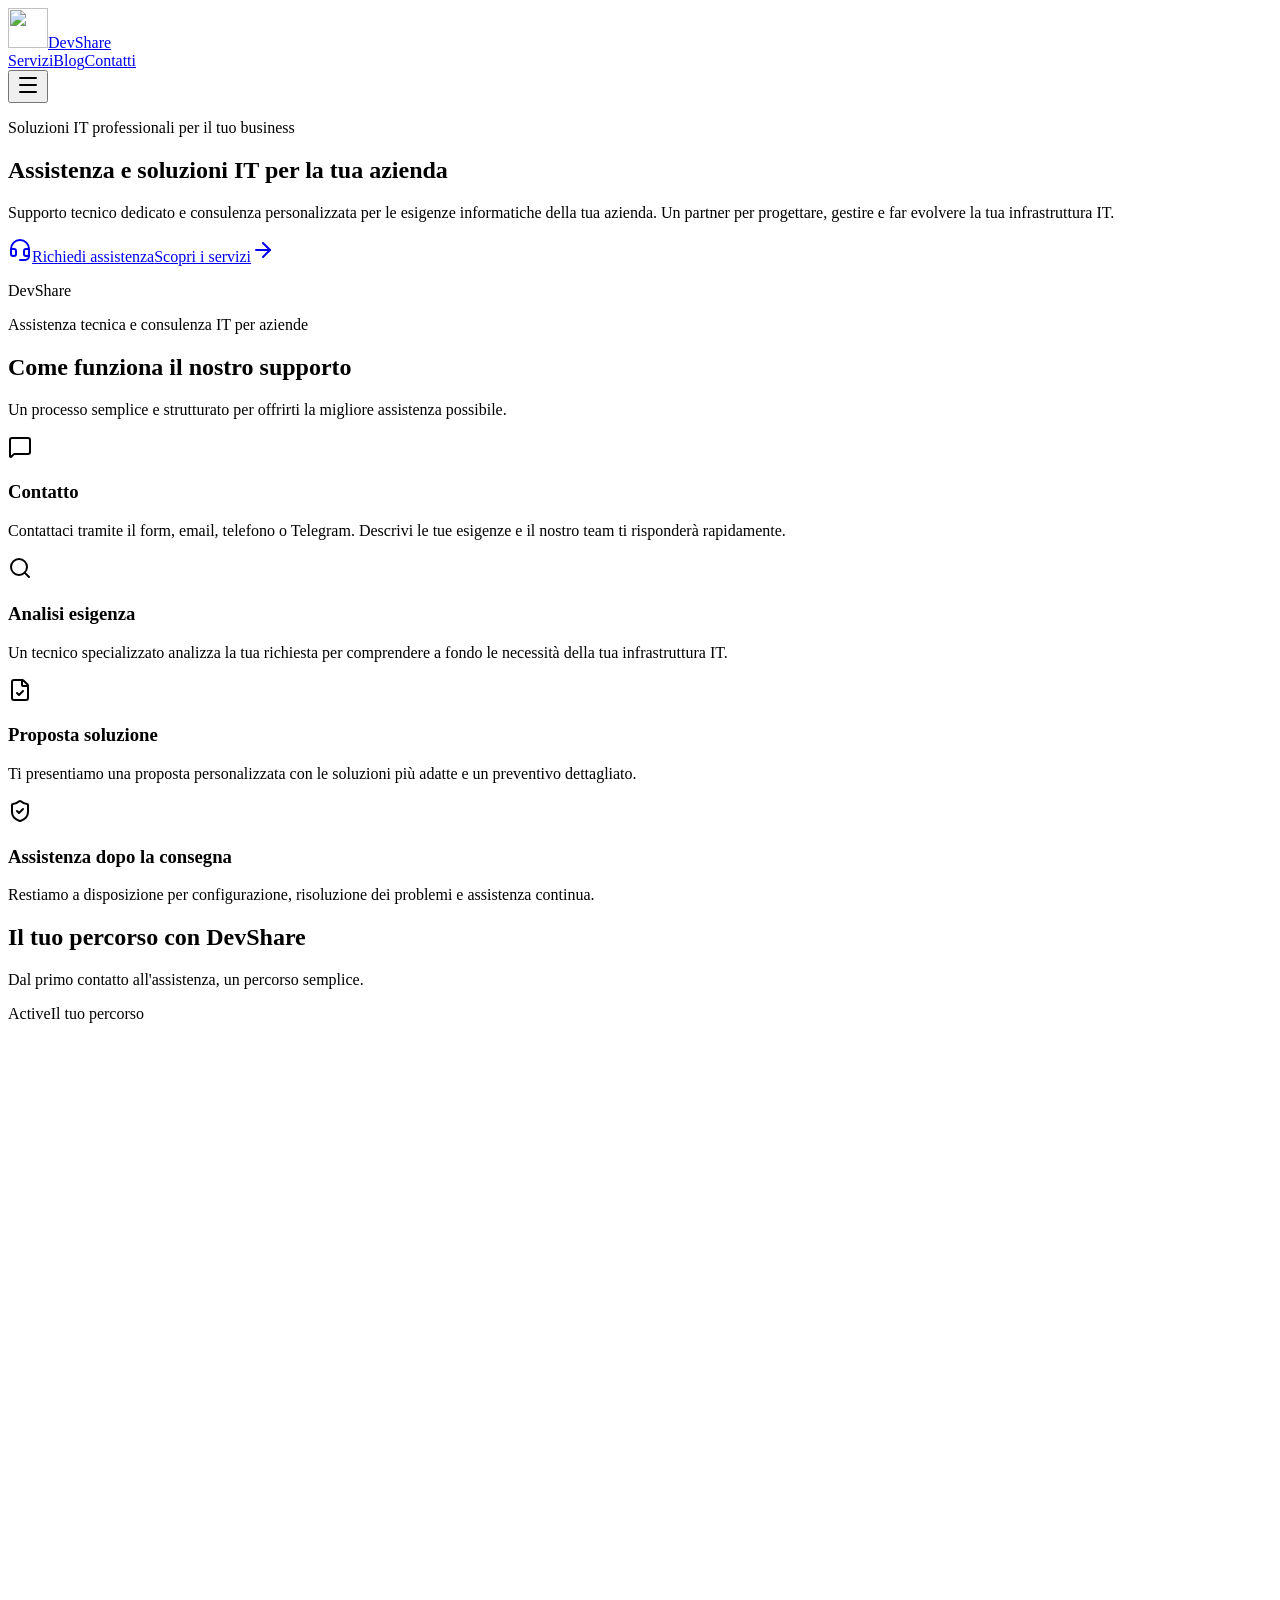
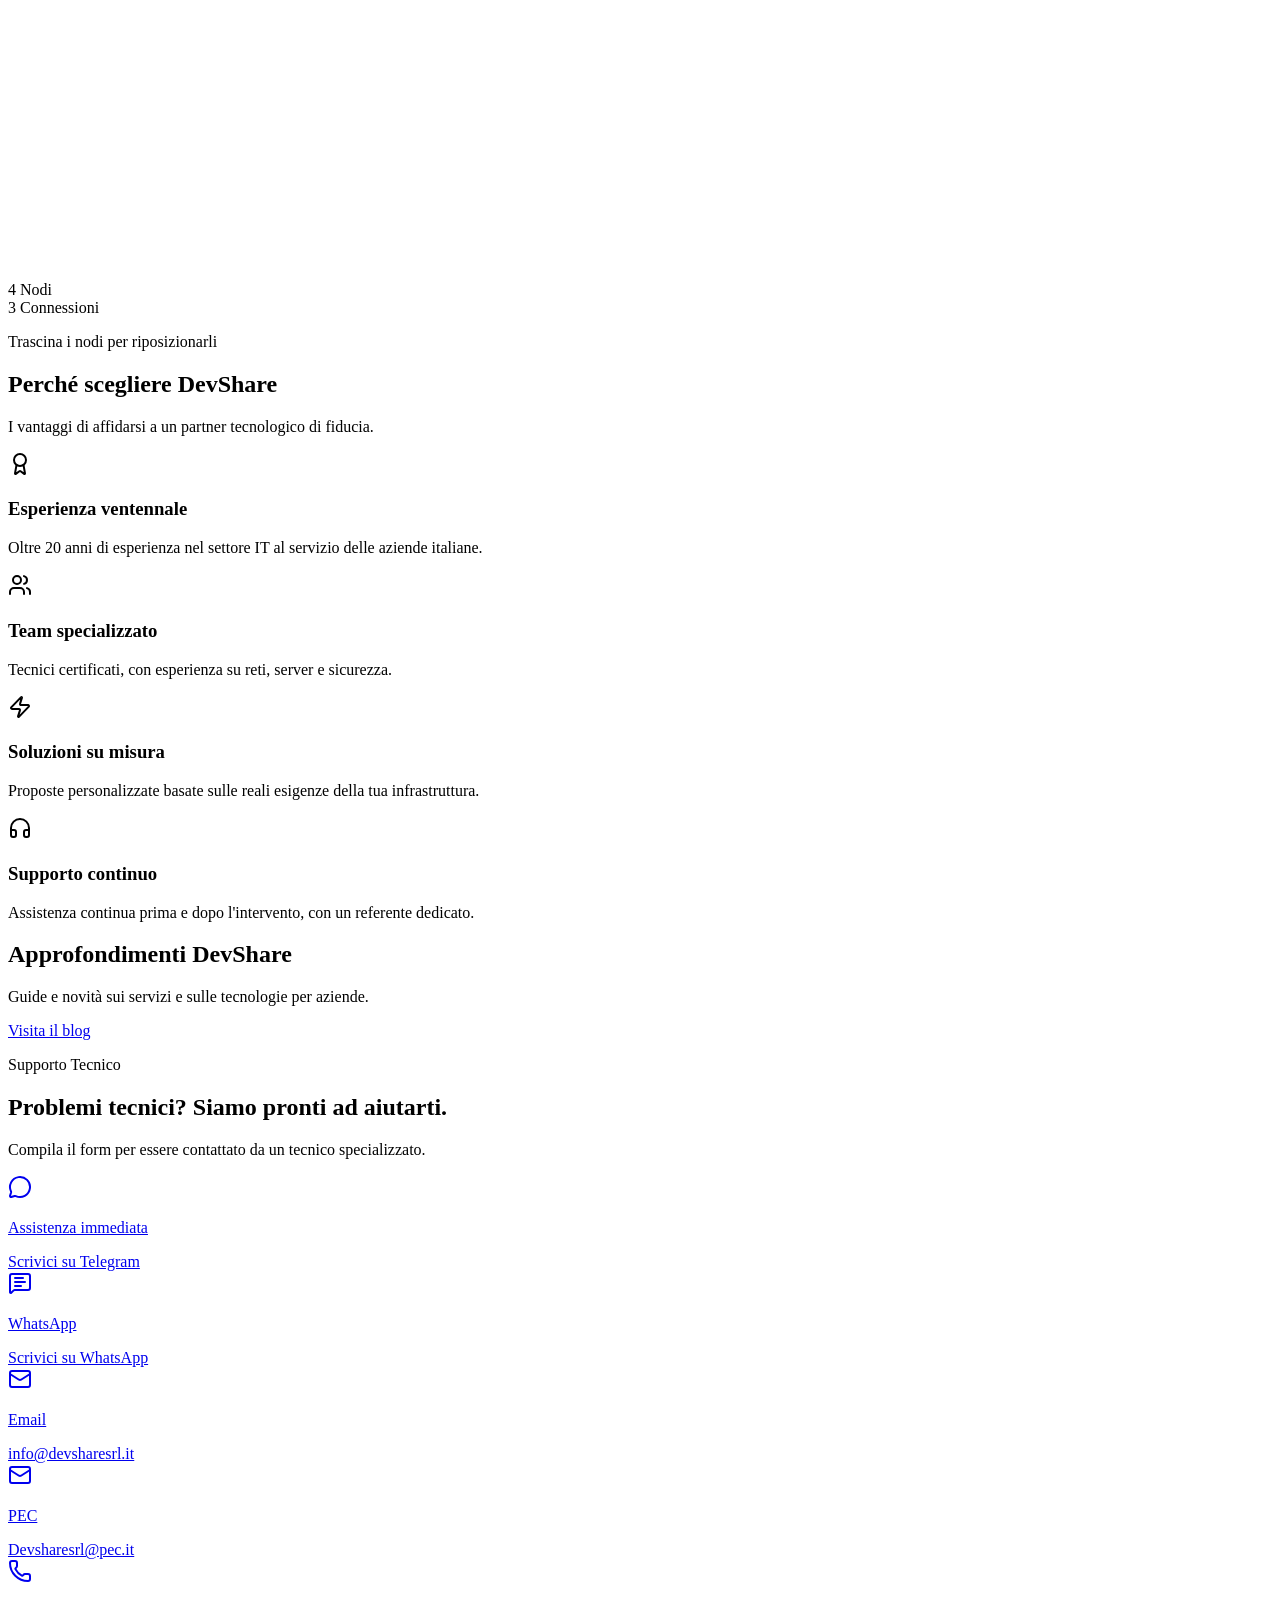
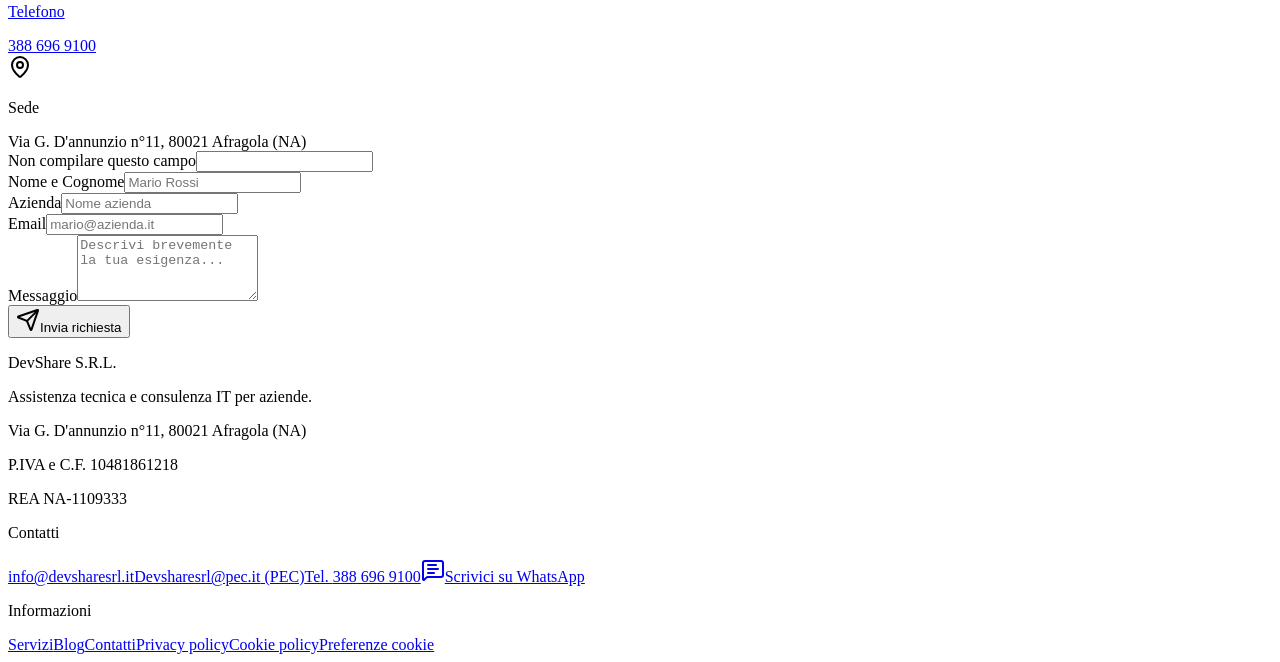
==== commit 92be44c0: "Anteprima: build di blog-grafiche-sorgente@d383632 (WhatsApp)" ====
--- a/index.html
+++ b/index.html
@@ -6,9 +6,9 @@
     <script src="/devsharesrl-anteprima-blog/consenso/consenso-cookie.js" data-ga-id="G-FFNB1HBW8V" data-modalita="iubenda"></script>
     <meta name="viewport" content="width=device-width, initial-scale=1.0" />
     <link rel="icon" type="image/png" href="/devsharesrl-anteprima-blog/favicon.png" />
-    <script type="module" crossorigin src="/devsharesrl-anteprima-blog/assets/index-B3CgGlTJ.js"></script>
+    <script type="module" crossorigin src="/devsharesrl-anteprima-blog/assets/index-DbvbD7mo.js"></script>
     <link rel="modulepreload" crossorigin href="/devsharesrl-anteprima-blog/assets/react-CnDp_y8m.js">
-    <link rel="stylesheet" crossorigin href="/devsharesrl-anteprima-blog/assets/index-C3fz0t-a.css">
+    <link rel="stylesheet" crossorigin href="/devsharesrl-anteprima-blog/assets/index-BFwnZQUa.css">
       <title>DevShare SRL - Assistenza e soluzioni IT per aziende</title>
     <meta name="description" content="DevShare SRL: assistenza tecnica, consulenza informatica e soluzioni IT per aziende. Supporto dedicato per reti, computer, sicurezza e siti web." />
     <meta name="robots" content="noindex, nofollow" />
@@ -118,6 +118,6 @@
                 #5a922c calc(50% / var(--glow-gradient-times)),
                 #4c7894 calc(75% / var(--glow-gradient-times)),
                 #dd7bbb calc(100% / var(--glow-gradient-times))
-              )" class="pointer-events-none absolute inset-0 rounded-[inherit] transition-opacity duration-300 opacity-100"><div class="rounded-[inherit] after:absolute after:inset-[calc(-1*var(--glow-border-width))] after:rounded-[inherit] after:content-[&quot;&quot;] after:[border:var(--glow-border-width)_solid_transparent] after:[background:var(--glow-gradient)] after:[background-attachment:fixed] after:opacity-[var(--glow-active,0)] after:transition-opacity after:duration-300 after:[mask-clip:padding-box,border-box] after:[mask-composite:intersect] after:[mask-image:linear-gradient(#0000,#0000),conic-gradient(from_calc((var(--glow-start,0)-var(--glow-spread))*1deg),#0000_0deg,#fff,#0000_calc(var(--glow-spread)*2deg))]"></div></div><div data-slot="card-content" class="px-6 relative pt-6"><div class="mb-4 flex h-10 w-10 items-center justify-center rounded-lg bg-primary/20 text-primary"><svg xmlns="http://www.w3.org/2000/svg" width="24" height="24" viewBox="0 0 24 24" fill="none" stroke="currentColor" stroke-width="2" stroke-linecap="round" stroke-linejoin="round" class="lucide lucide-headphones h-5 w-5" aria-hidden="true"><path d="M3 14h3a2 2 0 0 1 2 2v3a2 2 0 0 1-2 2H5a2 2 0 0 1-2-2v-7a9 9 0 0 1 18 0v7a2 2 0 0 1-2 2h-1a2 2 0 0 1-2-2v-3a2 2 0 0 1 2-2h3"></path></svg></div><h3 class="mb-2 font-semibold text-card-foreground">Supporto continuo</h3><p class="text-sm text-muted-foreground leading-relaxed">Assistenza continua prima e dopo l&#x27;intervento, con un referente dedicato.</p></div></div></div></div></section></div><section class="mx-auto max-w-7xl px-4 py-14 text-center sm:px-6"><h2 class="text-3xl font-bold">Approfondimenti DevShare</h2><p class="mt-3 text-muted-foreground">Guide e novità sui servizi e sulle tecnologie per aziende.</p><a data-slot="button" data-variant="outline" data-size="default" class="inline-flex shrink-0 items-center justify-center gap-2 rounded-md text-sm font-medium whitespace-nowrap transition-all outline-none focus-visible:border-ring focus-visible:ring-[3px] focus-visible:ring-ring/50 disabled:pointer-events-none disabled:opacity-50 aria-invalid:border-destructive aria-invalid:ring-destructive/20 [&amp;_svg]:pointer-events-none [&amp;_svg]:shrink-0 [&amp;_svg:not([class*=&#x27;size-&#x27;])]:size-4 border bg-background shadow-xs hover:bg-accent hover:text-accent-foreground h-9 px-4 py-2 has-[&gt;svg]:px-3 mt-6" href="/devsharesrl-anteprima-blog/blog/" data-discover="true">Visita il blog</a></section><div id="contatti"><section id="contact-form" class="dark-section py-20"><div class="mx-auto min-w-0 max-w-7xl px-4 sm:px-6 lg:px-8"><div class="grid items-start gap-12 lg:grid-cols-2 lg:gap-16"><div class="lg:pt-2"><p class="mb-4 text-sm font-semibold uppercase tracking-widest text-primary">Supporto Tecnico</p><h2 class="text-3xl font-bold tracking-tight text-foreground sm:text-4xl lg:text-5xl">Problemi tecnici?<!-- --> <span class="text-primary">Siamo pronti</span> <!-- -->ad aiutarti.</h2><p class="mt-6 text-lg leading-8 text-muted-foreground">Compila il form per essere contattato da un tecnico specializzato.</p><div class="mt-10 space-y-5"><a href="https://t.me/DevShare_Assistenza_bot" target="_blank" rel="noopener noreferrer" class="group flex items-center gap-4 text-muted-foreground transition-colors hover:text-foreground"><div class="flex h-11 w-11 shrink-0 items-center justify-center rounded-xl bg-primary/20 text-primary transition-colors group-hover:bg-primary/30"><svg xmlns="http://www.w3.org/2000/svg" width="24" height="24" viewBox="0 0 24 24" fill="none" stroke="currentColor" stroke-width="2" stroke-linecap="round" stroke-linejoin="round" class="lucide lucide-message-circle h-5 w-5" aria-hidden="true"><path d="M2.992 16.342a2 2 0 0 1 .094 1.167l-1.065 3.29a1 1 0 0 0 1.236 1.168l3.413-.998a2 2 0 0 1 1.099.092 10 10 0 1 0-4.777-4.719"></path></svg></div><div><p class="text-xs font-medium uppercase tracking-wide text-muted-foreground">Assistenza immediata</p><span class="font-medium">Scrivici su Telegram</span></div></a><a href="mailto:info@devsharesrl.it" class="group flex items-center gap-4 text-muted-foreground transition-colors hover:text-foreground"><div class="flex h-11 w-11 shrink-0 items-center justify-center rounded-xl bg-primary/20 text-primary transition-colors group-hover:bg-primary/30"><svg xmlns="http://www.w3.org/2000/svg" width="24" height="24" viewBox="0 0 24 24" fill="none" stroke="currentColor" stroke-width="2" stroke-linecap="round" stroke-linejoin="round" class="lucide lucide-mail h-5 w-5" aria-hidden="true"><path d="m22 7-8.991 5.727a2 2 0 0 1-2.009 0L2 7"></path><rect x="2" y="4" width="20" height="16" rx="2"></rect></svg></div><div><p class="text-xs font-medium uppercase tracking-wide text-muted-foreground">Email</p><span class="font-medium">info@devsharesrl.it</span></div></a><a href="mailto:Devsharesrl@pec.it" class="group flex items-center gap-4 text-muted-foreground transition-colors hover:text-foreground"><div class="flex h-11 w-11 shrink-0 items-center justify-center rounded-xl bg-accent/20 text-accent transition-colors group-hover:bg-accent/30"><svg xmlns="http://www.w3.org/2000/svg" width="24" height="24" viewBox="0 0 24 24" fill="none" stroke="currentColor" stroke-width="2" stroke-linecap="round" stroke-linejoin="round" class="lucide lucide-mail h-5 w-5" aria-hidden="true"><path d="m22 7-8.991 5.727a2 2 0 0 1-2.009 0L2 7"></path><rect x="2" y="4" width="20" height="16" rx="2"></rect></svg></div><div><p class="text-xs font-medium uppercase tracking-wide text-muted-foreground">PEC</p><span class="font-medium">Devsharesrl@pec.it</span></div></a><a href="tel:+393886969100" class="group flex items-center gap-4 text-muted-foreground transition-colors hover:text-foreground"><div class="flex h-11 w-11 shrink-0 items-center justify-center rounded-xl bg-primary/20 text-primary transition-colors group-hover:bg-primary/30"><svg xmlns="http://www.w3.org/2000/svg" width="24" height="24" viewBox="0 0 24 24" fill="none" stroke="currentColor" stroke-width="2" stroke-linecap="round" stroke-linejoin="round" class="lucide lucide-phone h-5 w-5" aria-hidden="true"><path d="M13.832 16.568a1 1 0 0 0 1.213-.303l.355-.465A2 2 0 0 1 17 15h3a2 2 0 0 1 2 2v3a2 2 0 0 1-2 2A18 18 0 0 1 2 4a2 2 0 0 1 2-2h3a2 2 0 0 1 2 2v3a2 2 0 0 1-.8 1.6l-.468.351a1 1 0 0 0-.292 1.233 14 14 0 0 0 6.392 6.384"></path></svg></div><div><p class="text-xs font-medium uppercase tracking-wide text-muted-foreground">Telefono</p><span class="font-medium">388 696 9100</span></div></a><div class="flex items-center gap-4 text-muted-foreground"><div class="flex h-11 w-11 shrink-0 items-center justify-center rounded-xl bg-accent/20 text-accent"><svg xmlns="http://www.w3.org/2000/svg" width="24" height="24" viewBox="0 0 24 24" fill="none" stroke="currentColor" stroke-width="2" stroke-linecap="round" stroke-linejoin="round" class="lucide lucide-map-pin h-5 w-5" aria-hidden="true"><path d="M20 10c0 4.993-5.539 10.193-7.399 11.799a1 1 0 0 1-1.202 0C9.539 20.193 4 14.993 4 10a8 8 0 0 1 16 0"></path><circle cx="12" cy="10" r="3"></circle></svg></div><div><p class="text-xs font-medium uppercase tracking-wide text-muted-foreground">Sede</p><span class="font-medium">Via G. D&#x27;annunzio n°11<!-- -->,<!-- --> <!-- -->80021<!-- --> <!-- -->Afragola<!-- --> (<!-- -->NA<!-- -->)</span></div></div></div></div><div data-slot="card" class="flex flex-col gap-6 rounded-xl border py-6 text-card-foreground scroll-mt-24 border-border/30 bg-card shadow-xl shadow-black/20" id="contact-form-card"><div data-slot="card-content" class="px-6 scroll-mt-24 pt-6" id="contact-form-fields"><form class="space-y-5" noValidate=""><div aria-hidden="true" class="absolute -left-[10000px] h-px w-px overflow-hidden"><label for="pub-sito-web">Non compilare questo campo</label><input id="pub-sito-web" type="text" tabindex="-1" autoComplete="off" name="sito_web"/></div><div class="grid gap-4 sm:grid-cols-2"><div class="space-y-2"><label data-slot="label" class="flex items-center gap-2 text-sm leading-none font-medium select-none group-data-[disabled=true]:pointer-events-none group-data-[disabled=true]:opacity-50 peer-disabled:cursor-not-allowed peer-disabled:opacity-50 text-card-foreground" for="pub-name">Nome e Cognome</label><input data-slot="input" class="h-9 w-full min-w-0 rounded-md border px-3 py-1 text-base shadow-xs transition-[color,box-shadow] outline-none selection:bg-primary selection:text-primary-foreground file:inline-flex file:h-7 file:border-0 file:bg-transparent file:text-sm file:font-medium file:text-foreground disabled:pointer-events-none disabled:cursor-not-allowed disabled:opacity-50 md:text-sm focus-visible:border-ring focus-visible:ring-[3px] focus-visible:ring-ring/50 aria-invalid:border-destructive aria-invalid:ring-destructive/20 bg-muted/50 border-border/60 placeholder:text-muted-foreground/60" id="pub-name" placeholder="Mario Rossi" name="name"/></div><div class="space-y-2"><label data-slot="label" class="flex items-center gap-2 text-sm leading-none font-medium select-none group-data-[disabled=true]:pointer-events-none group-data-[disabled=true]:opacity-50 peer-disabled:cursor-not-allowed peer-disabled:opacity-50 text-card-foreground" for="pub-company">Azienda</label><input data-slot="input" class="h-9 w-full min-w-0 rounded-md border px-3 py-1 text-base shadow-xs transition-[color,box-shadow] outline-none selection:bg-primary selection:text-primary-foreground file:inline-flex file:h-7 file:border-0 file:bg-transparent file:text-sm file:font-medium file:text-foreground disabled:pointer-events-none disabled:cursor-not-allowed disabled:opacity-50 md:text-sm focus-visible:border-ring focus-visible:ring-[3px] focus-visible:ring-ring/50 aria-invalid:border-destructive aria-invalid:ring-destructive/20 bg-muted/50 border-border/60 placeholder:text-muted-foreground/60" id="pub-company" placeholder="Nome azienda" name="company"/></div></div><div class="space-y-2"><label data-slot="label" class="flex items-center gap-2 text-sm leading-none font-medium select-none group-data-[disabled=true]:pointer-events-none group-data-[disabled=true]:opacity-50 peer-disabled:cursor-not-allowed peer-disabled:opacity-50 text-card-foreground" for="pub-email">Email</label><input type="email" data-slot="input" class="h-9 w-full min-w-0 rounded-md border px-3 py-1 text-base shadow-xs transition-[color,box-shadow] outline-none selection:bg-primary selection:text-primary-foreground file:inline-flex file:h-7 file:border-0 file:bg-transparent file:text-sm file:font-medium file:text-foreground disabled:pointer-events-none disabled:cursor-not-allowed disabled:opacity-50 md:text-sm focus-visible:border-ring focus-visible:ring-[3px] focus-visible:ring-ring/50 aria-invalid:border-destructive aria-invalid:ring-destructive/20 bg-muted/50 border-border/60 placeholder:text-muted-foreground/60" id="pub-email" placeholder="mario@azienda.it" name="email"/></div><div class="space-y-2"><label data-slot="label" class="flex items-center gap-2 text-sm leading-none font-medium select-none group-data-[disabled=true]:pointer-events-none group-data-[disabled=true]:opacity-50 peer-disabled:cursor-not-allowed peer-disabled:opacity-50 text-card-foreground" for="pub-message">Messaggio</label><textarea data-slot="textarea" class="flex field-sizing-content min-h-16 w-full rounded-md border px-3 py-2 text-base shadow-xs transition-[color,box-shadow] outline-none focus-visible:border-ring focus-visible:ring-[3px] focus-visible:ring-ring/50 disabled:cursor-not-allowed disabled:opacity-50 aria-invalid:border-destructive aria-invalid:ring-destructive/20 md:text-sm bg-muted/50 border-border/60 placeholder:text-muted-foreground/60" id="pub-message" placeholder="Descrivi brevemente la tua esigenza..." rows="4" name="message"></textarea></div><button data-slot="button" data-variant="default" data-size="lg" class="inline-flex shrink-0 items-center justify-center gap-2 text-sm font-medium whitespace-nowrap transition-all outline-none focus-visible:border-ring focus-visible:ring-[3px] focus-visible:ring-ring/50 disabled:pointer-events-none disabled:opacity-50 aria-invalid:border-destructive aria-invalid:ring-destructive/20 [&amp;_svg]:pointer-events-none [&amp;_svg]:shrink-0 [&amp;_svg:not([class*=&#x27;size-&#x27;])]:size-4 bg-primary text-primary-foreground hover:bg-primary/90 h-10 rounded-md px-6 has-[&gt;svg]:px-4 w-full" type="submit"><span class="flex items-center gap-2"><svg xmlns="http://www.w3.org/2000/svg" width="24" height="24" viewBox="0 0 24 24" fill="none" stroke="currentColor" stroke-width="2" stroke-linecap="round" stroke-linejoin="round" class="lucide lucide-send h-4 w-4" aria-hidden="true"><path d="M14.536 21.686a.5.5 0 0 0 .937-.024l6.5-19a.496.496 0 0 0-.635-.635l-19 6.5a.5.5 0 0 0-.024.937l7.93 3.18a2 2 0 0 1 1.112 1.11z"></path><path d="m21.854 2.147-10.94 10.939"></path></svg>Invia richiesta</span></button></form></div></div></div></div></section></div></main><footer class="border-t border-border bg-muted/50"><div class="mx-auto grid max-w-screen-2xl gap-8 px-4 py-10 text-sm sm:px-6 md:grid-cols-3 lg:px-12"><div><p class="font-semibold">DevShare S.R.L.</p><p class="mt-2 text-muted-foreground">Assistenza tecnica e consulenza IT per aziende.</p><p class="mt-3 text-muted-foreground">Via G. D&#x27;annunzio n°11<!-- -->, <!-- -->80021<!-- --> <!-- -->Afragola<!-- --> (<!-- -->NA<!-- -->)</p><p class="text-muted-foreground">P.IVA e C.F. <!-- -->10481861218</p><p class="text-muted-foreground">REA <!-- -->NA-1109333</p></div><div><p class="font-semibold">Contatti</p><a class="mt-2 block text-muted-foreground hover:text-foreground" href="mailto:info@devsharesrl.it">info@devsharesrl.it</a><a class="mt-1 block text-muted-foreground hover:text-foreground" href="mailto:Devsharesrl@pec.it">Devsharesrl@pec.it<!-- --> (PEC)</a><a class="mt-1 block text-muted-foreground hover:text-foreground" href="tel:+393886969100">Tel. <!-- -->388 696 9100</a></div><div class="flex flex-col gap-2"><p class="font-semibold">Informazioni</p><a href="/devsharesrl-anteprima-blog/servizi/" data-discover="true">Servizi</a><a href="/devsharesrl-anteprima-blog/blog/" data-discover="true">Blog</a><a href="/devsharesrl-anteprima-blog/contatti/" data-discover="true">Contatti</a><a href="https://www.iubenda.com/privacy-policy/79665608" target="_blank" rel="noopener noreferrer">Privacy policy</a><a href="https://www.iubenda.com/privacy-policy/79665608/cookie-policy" target="_blank" rel="noopener noreferrer">Cookie policy</a><a href="#" class="iubenda-cs-preferences-link">Preferenze cookie</a></div></div></footer></div><section aria-label="Notifications alt+T" tabindex="-1" aria-live="polite" aria-relevant="additions text" aria-atomic="false" data-react-aria-top-layer="true"></section></div>
+              )" class="pointer-events-none absolute inset-0 rounded-[inherit] transition-opacity duration-300 opacity-100"><div class="rounded-[inherit] after:absolute after:inset-[calc(-1*var(--glow-border-width))] after:rounded-[inherit] after:content-[&quot;&quot;] after:[border:var(--glow-border-width)_solid_transparent] after:[background:var(--glow-gradient)] after:[background-attachment:fixed] after:opacity-[var(--glow-active,0)] after:transition-opacity after:duration-300 after:[mask-clip:padding-box,border-box] after:[mask-composite:intersect] after:[mask-image:linear-gradient(#0000,#0000),conic-gradient(from_calc((var(--glow-start,0)-var(--glow-spread))*1deg),#0000_0deg,#fff,#0000_calc(var(--glow-spread)*2deg))]"></div></div><div data-slot="card-content" class="px-6 relative pt-6"><div class="mb-4 flex h-10 w-10 items-center justify-center rounded-lg bg-primary/20 text-primary"><svg xmlns="http://www.w3.org/2000/svg" width="24" height="24" viewBox="0 0 24 24" fill="none" stroke="currentColor" stroke-width="2" stroke-linecap="round" stroke-linejoin="round" class="lucide lucide-headphones h-5 w-5" aria-hidden="true"><path d="M3 14h3a2 2 0 0 1 2 2v3a2 2 0 0 1-2 2H5a2 2 0 0 1-2-2v-7a9 9 0 0 1 18 0v7a2 2 0 0 1-2 2h-1a2 2 0 0 1-2-2v-3a2 2 0 0 1 2-2h3"></path></svg></div><h3 class="mb-2 font-semibold text-card-foreground">Supporto continuo</h3><p class="text-sm text-muted-foreground leading-relaxed">Assistenza continua prima e dopo l&#x27;intervento, con un referente dedicato.</p></div></div></div></div></section></div><section class="mx-auto max-w-7xl px-4 py-14 text-center sm:px-6"><h2 class="text-3xl font-bold">Approfondimenti DevShare</h2><p class="mt-3 text-muted-foreground">Guide e novità sui servizi e sulle tecnologie per aziende.</p><a data-slot="button" data-variant="outline" data-size="default" class="inline-flex shrink-0 items-center justify-center gap-2 rounded-md text-sm font-medium whitespace-nowrap transition-all outline-none focus-visible:border-ring focus-visible:ring-[3px] focus-visible:ring-ring/50 disabled:pointer-events-none disabled:opacity-50 aria-invalid:border-destructive aria-invalid:ring-destructive/20 [&amp;_svg]:pointer-events-none [&amp;_svg]:shrink-0 [&amp;_svg:not([class*=&#x27;size-&#x27;])]:size-4 border bg-background shadow-xs hover:bg-accent hover:text-accent-foreground h-9 px-4 py-2 has-[&gt;svg]:px-3 mt-6" href="/devsharesrl-anteprima-blog/blog/" data-discover="true">Visita il blog</a></section><div id="contatti"><section id="contact-form" class="dark-section py-20"><div class="mx-auto min-w-0 max-w-7xl px-4 sm:px-6 lg:px-8"><div class="grid items-start gap-12 lg:grid-cols-2 lg:gap-16"><div class="lg:pt-2"><p class="mb-4 text-sm font-semibold uppercase tracking-widest text-primary">Supporto Tecnico</p><h2 class="text-3xl font-bold tracking-tight text-foreground sm:text-4xl lg:text-5xl">Problemi tecnici?<!-- --> <span class="text-primary">Siamo pronti</span> <!-- -->ad aiutarti.</h2><p class="mt-6 text-lg leading-8 text-muted-foreground">Compila il form per essere contattato da un tecnico specializzato.</p><div class="mt-10 space-y-5"><a href="https://t.me/DevShare_Assistenza_bot" target="_blank" rel="noopener noreferrer" class="group flex items-center gap-4 text-muted-foreground transition-colors hover:text-foreground"><div class="flex h-11 w-11 shrink-0 items-center justify-center rounded-xl bg-primary/20 text-primary transition-colors group-hover:bg-primary/30"><svg xmlns="http://www.w3.org/2000/svg" width="24" height="24" viewBox="0 0 24 24" fill="none" stroke="currentColor" stroke-width="2" stroke-linecap="round" stroke-linejoin="round" class="lucide lucide-message-circle h-5 w-5" aria-hidden="true"><path d="M2.992 16.342a2 2 0 0 1 .094 1.167l-1.065 3.29a1 1 0 0 0 1.236 1.168l3.413-.998a2 2 0 0 1 1.099.092 10 10 0 1 0-4.777-4.719"></path></svg></div><div><p class="text-xs font-medium uppercase tracking-wide text-muted-foreground">Assistenza immediata</p><span class="font-medium">Scrivici su Telegram</span></div></a><a href="https://wa.me/393886969100" target="_blank" rel="noopener noreferrer" aria-label="Scrivici su WhatsApp al numero 388 696 9100 (si apre in una nuova scheda)" class="group flex items-center gap-4 text-muted-foreground transition-colors hover:text-foreground"><div class="flex h-11 w-11 shrink-0 items-center justify-center rounded-xl bg-primary/20 text-primary transition-colors group-hover:bg-primary/30"><svg xmlns="http://www.w3.org/2000/svg" width="24" height="24" viewBox="0 0 24 24" fill="none" stroke="currentColor" stroke-width="2" stroke-linecap="round" stroke-linejoin="round" class="lucide lucide-message-square-text h-5 w-5" aria-hidden="true"><path d="M22 17a2 2 0 0 1-2 2H6.828a2 2 0 0 0-1.414.586l-2.202 2.202A.71.71 0 0 1 2 21.286V5a2 2 0 0 1 2-2h16a2 2 0 0 1 2 2z"></path><path d="M7 11h10"></path><path d="M7 15h6"></path><path d="M7 7h8"></path></svg></div><div><p class="text-xs font-medium uppercase tracking-wide text-muted-foreground">WhatsApp</p><span class="font-medium">Scrivici su WhatsApp</span></div></a><a href="mailto:info@devsharesrl.it" class="group flex items-center gap-4 text-muted-foreground transition-colors hover:text-foreground"><div class="flex h-11 w-11 shrink-0 items-center justify-center rounded-xl bg-primary/20 text-primary transition-colors group-hover:bg-primary/30"><svg xmlns="http://www.w3.org/2000/svg" width="24" height="24" viewBox="0 0 24 24" fill="none" stroke="currentColor" stroke-width="2" stroke-linecap="round" stroke-linejoin="round" class="lucide lucide-mail h-5 w-5" aria-hidden="true"><path d="m22 7-8.991 5.727a2 2 0 0 1-2.009 0L2 7"></path><rect x="2" y="4" width="20" height="16" rx="2"></rect></svg></div><div><p class="text-xs font-medium uppercase tracking-wide text-muted-foreground">Email</p><span class="font-medium">info@devsharesrl.it</span></div></a><a href="mailto:Devsharesrl@pec.it" class="group flex items-center gap-4 text-muted-foreground transition-colors hover:text-foreground"><div class="flex h-11 w-11 shrink-0 items-center justify-center rounded-xl bg-accent/20 text-accent transition-colors group-hover:bg-accent/30"><svg xmlns="http://www.w3.org/2000/svg" width="24" height="24" viewBox="0 0 24 24" fill="none" stroke="currentColor" stroke-width="2" stroke-linecap="round" stroke-linejoin="round" class="lucide lucide-mail h-5 w-5" aria-hidden="true"><path d="m22 7-8.991 5.727a2 2 0 0 1-2.009 0L2 7"></path><rect x="2" y="4" width="20" height="16" rx="2"></rect></svg></div><div><p class="text-xs font-medium uppercase tracking-wide text-muted-foreground">PEC</p><span class="font-medium">Devsharesrl@pec.it</span></div></a><a href="tel:+393886969100" class="group flex items-center gap-4 text-muted-foreground transition-colors hover:text-foreground"><div class="flex h-11 w-11 shrink-0 items-center justify-center rounded-xl bg-primary/20 text-primary transition-colors group-hover:bg-primary/30"><svg xmlns="http://www.w3.org/2000/svg" width="24" height="24" viewBox="0 0 24 24" fill="none" stroke="currentColor" stroke-width="2" stroke-linecap="round" stroke-linejoin="round" class="lucide lucide-phone h-5 w-5" aria-hidden="true"><path d="M13.832 16.568a1 1 0 0 0 1.213-.303l.355-.465A2 2 0 0 1 17 15h3a2 2 0 0 1 2 2v3a2 2 0 0 1-2 2A18 18 0 0 1 2 4a2 2 0 0 1 2-2h3a2 2 0 0 1 2 2v3a2 2 0 0 1-.8 1.6l-.468.351a1 1 0 0 0-.292 1.233 14 14 0 0 0 6.392 6.384"></path></svg></div><div><p class="text-xs font-medium uppercase tracking-wide text-muted-foreground">Telefono</p><span class="font-medium">388 696 9100</span></div></a><div class="flex items-center gap-4 text-muted-foreground"><div class="flex h-11 w-11 shrink-0 items-center justify-center rounded-xl bg-accent/20 text-accent"><svg xmlns="http://www.w3.org/2000/svg" width="24" height="24" viewBox="0 0 24 24" fill="none" stroke="currentColor" stroke-width="2" stroke-linecap="round" stroke-linejoin="round" class="lucide lucide-map-pin h-5 w-5" aria-hidden="true"><path d="M20 10c0 4.993-5.539 10.193-7.399 11.799a1 1 0 0 1-1.202 0C9.539 20.193 4 14.993 4 10a8 8 0 0 1 16 0"></path><circle cx="12" cy="10" r="3"></circle></svg></div><div><p class="text-xs font-medium uppercase tracking-wide text-muted-foreground">Sede</p><span class="font-medium">Via G. D&#x27;annunzio n°11<!-- -->,<!-- --> <!-- -->80021<!-- --> <!-- -->Afragola<!-- --> (<!-- -->NA<!-- -->)</span></div></div></div></div><div data-slot="card" class="flex flex-col gap-6 rounded-xl border py-6 text-card-foreground scroll-mt-24 border-border/30 bg-card shadow-xl shadow-black/20" id="contact-form-card"><div data-slot="card-content" class="px-6 scroll-mt-24 pt-6" id="contact-form-fields"><form class="space-y-5" noValidate=""><div aria-hidden="true" class="absolute -left-[10000px] h-px w-px overflow-hidden"><label for="pub-sito-web">Non compilare questo campo</label><input id="pub-sito-web" type="text" tabindex="-1" autoComplete="off" name="sito_web"/></div><div class="grid gap-4 sm:grid-cols-2"><div class="space-y-2"><label data-slot="label" class="flex items-center gap-2 text-sm leading-none font-medium select-none group-data-[disabled=true]:pointer-events-none group-data-[disabled=true]:opacity-50 peer-disabled:cursor-not-allowed peer-disabled:opacity-50 text-card-foreground" for="pub-name">Nome e Cognome</label><input data-slot="input" class="h-9 w-full min-w-0 rounded-md border px-3 py-1 text-base shadow-xs transition-[color,box-shadow] outline-none selection:bg-primary selection:text-primary-foreground file:inline-flex file:h-7 file:border-0 file:bg-transparent file:text-sm file:font-medium file:text-foreground disabled:pointer-events-none disabled:cursor-not-allowed disabled:opacity-50 md:text-sm focus-visible:border-ring focus-visible:ring-[3px] focus-visible:ring-ring/50 aria-invalid:border-destructive aria-invalid:ring-destructive/20 bg-muted/50 border-border/60 placeholder:text-muted-foreground/60" id="pub-name" placeholder="Mario Rossi" name="name"/></div><div class="space-y-2"><label data-slot="label" class="flex items-center gap-2 text-sm leading-none font-medium select-none group-data-[disabled=true]:pointer-events-none group-data-[disabled=true]:opacity-50 peer-disabled:cursor-not-allowed peer-disabled:opacity-50 text-card-foreground" for="pub-company">Azienda</label><input data-slot="input" class="h-9 w-full min-w-0 rounded-md border px-3 py-1 text-base shadow-xs transition-[color,box-shadow] outline-none selection:bg-primary selection:text-primary-foreground file:inline-flex file:h-7 file:border-0 file:bg-transparent file:text-sm file:font-medium file:text-foreground disabled:pointer-events-none disabled:cursor-not-allowed disabled:opacity-50 md:text-sm focus-visible:border-ring focus-visible:ring-[3px] focus-visible:ring-ring/50 aria-invalid:border-destructive aria-invalid:ring-destructive/20 bg-muted/50 border-border/60 placeholder:text-muted-foreground/60" id="pub-company" placeholder="Nome azienda" name="company"/></div></div><div class="space-y-2"><label data-slot="label" class="flex items-center gap-2 text-sm leading-none font-medium select-none group-data-[disabled=true]:pointer-events-none group-data-[disabled=true]:opacity-50 peer-disabled:cursor-not-allowed peer-disabled:opacity-50 text-card-foreground" for="pub-email">Email</label><input type="email" data-slot="input" class="h-9 w-full min-w-0 rounded-md border px-3 py-1 text-base shadow-xs transition-[color,box-shadow] outline-none selection:bg-primary selection:text-primary-foreground file:inline-flex file:h-7 file:border-0 file:bg-transparent file:text-sm file:font-medium file:text-foreground disabled:pointer-events-none disabled:cursor-not-allowed disabled:opacity-50 md:text-sm focus-visible:border-ring focus-visible:ring-[3px] focus-visible:ring-ring/50 aria-invalid:border-destructive aria-invalid:ring-destructive/20 bg-muted/50 border-border/60 placeholder:text-muted-foreground/60" id="pub-email" placeholder="mario@azienda.it" name="email"/></div><div class="space-y-2"><label data-slot="label" class="flex items-center gap-2 text-sm leading-none font-medium select-none group-data-[disabled=true]:pointer-events-none group-data-[disabled=true]:opacity-50 peer-disabled:cursor-not-allowed peer-disabled:opacity-50 text-card-foreground" for="pub-message">Messaggio</label><textarea data-slot="textarea" class="flex field-sizing-content min-h-16 w-full rounded-md border px-3 py-2 text-base shadow-xs transition-[color,box-shadow] outline-none focus-visible:border-ring focus-visible:ring-[3px] focus-visible:ring-ring/50 disabled:cursor-not-allowed disabled:opacity-50 aria-invalid:border-destructive aria-invalid:ring-destructive/20 md:text-sm bg-muted/50 border-border/60 placeholder:text-muted-foreground/60" id="pub-message" placeholder="Descrivi brevemente la tua esigenza..." rows="4" name="message"></textarea></div><button data-slot="button" data-variant="default" data-size="lg" class="inline-flex shrink-0 items-center justify-center gap-2 text-sm font-medium whitespace-nowrap transition-all outline-none focus-visible:border-ring focus-visible:ring-[3px] focus-visible:ring-ring/50 disabled:pointer-events-none disabled:opacity-50 aria-invalid:border-destructive aria-invalid:ring-destructive/20 [&amp;_svg]:pointer-events-none [&amp;_svg]:shrink-0 [&amp;_svg:not([class*=&#x27;size-&#x27;])]:size-4 bg-primary text-primary-foreground hover:bg-primary/90 h-10 rounded-md px-6 has-[&gt;svg]:px-4 w-full" type="submit"><span class="flex items-center gap-2"><svg xmlns="http://www.w3.org/2000/svg" width="24" height="24" viewBox="0 0 24 24" fill="none" stroke="currentColor" stroke-width="2" stroke-linecap="round" stroke-linejoin="round" class="lucide lucide-send h-4 w-4" aria-hidden="true"><path d="M14.536 21.686a.5.5 0 0 0 .937-.024l6.5-19a.496.496 0 0 0-.635-.635l-19 6.5a.5.5 0 0 0-.024.937l7.93 3.18a2 2 0 0 1 1.112 1.11z"></path><path d="m21.854 2.147-10.94 10.939"></path></svg>Invia richiesta</span></button></form></div></div></div></div></section></div></main><footer class="border-t border-border bg-muted/50"><div class="mx-auto grid max-w-screen-2xl gap-8 px-4 py-10 text-sm sm:px-6 md:grid-cols-3 lg:px-12"><div><p class="font-semibold">DevShare S.R.L.</p><p class="mt-2 text-muted-foreground">Assistenza tecnica e consulenza IT per aziende.</p><p class="mt-3 text-muted-foreground">Via G. D&#x27;annunzio n°11<!-- -->, <!-- -->80021<!-- --> <!-- -->Afragola<!-- --> (<!-- -->NA<!-- -->)</p><p class="text-muted-foreground">P.IVA e C.F. <!-- -->10481861218</p><p class="text-muted-foreground">REA <!-- -->NA-1109333</p></div><div><p class="font-semibold">Contatti</p><a class="mt-2 block text-muted-foreground hover:text-foreground" href="mailto:info@devsharesrl.it">info@devsharesrl.it</a><a class="mt-1 block text-muted-foreground hover:text-foreground" href="mailto:Devsharesrl@pec.it">Devsharesrl@pec.it<!-- --> (PEC)</a><a class="mt-1 block text-muted-foreground hover:text-foreground" href="tel:+393886969100">Tel. <!-- -->388 696 9100</a><a class="mt-3 inline-flex items-center gap-2 rounded-md border border-border px-3 py-1.5 font-medium text-foreground transition-colors hover:border-primary/50 hover:text-primary" href="https://wa.me/393886969100" target="_blank" rel="noopener noreferrer" aria-label="Scrivici su WhatsApp al numero 388 696 9100 (si apre in una nuova scheda)"><svg xmlns="http://www.w3.org/2000/svg" width="24" height="24" viewBox="0 0 24 24" fill="none" stroke="currentColor" stroke-width="2" stroke-linecap="round" stroke-linejoin="round" class="lucide lucide-message-square-text h-4 w-4" aria-hidden="true"><path d="M22 17a2 2 0 0 1-2 2H6.828a2 2 0 0 0-1.414.586l-2.202 2.202A.71.71 0 0 1 2 21.286V5a2 2 0 0 1 2-2h16a2 2 0 0 1 2 2z"></path><path d="M7 11h10"></path><path d="M7 15h6"></path><path d="M7 7h8"></path></svg>Scrivici su WhatsApp</a></div><div class="flex flex-col gap-2"><p class="font-semibold">Informazioni</p><a href="/devsharesrl-anteprima-blog/servizi/" data-discover="true">Servizi</a><a href="/devsharesrl-anteprima-blog/blog/" data-discover="true">Blog</a><a href="/devsharesrl-anteprima-blog/contatti/" data-discover="true">Contatti</a><a href="https://www.iubenda.com/privacy-policy/79665608" target="_blank" rel="noopener noreferrer">Privacy policy</a><a href="https://www.iubenda.com/privacy-policy/79665608/cookie-policy" target="_blank" rel="noopener noreferrer">Cookie policy</a><a href="#" class="iubenda-cs-preferences-link">Preferenze cookie</a></div></div></footer></div><section aria-label="Notifications alt+T" tabindex="-1" aria-live="polite" aria-relevant="additions text" aria-atomic="false" data-react-aria-top-layer="true"></section></div>
   </body>
 </html>
